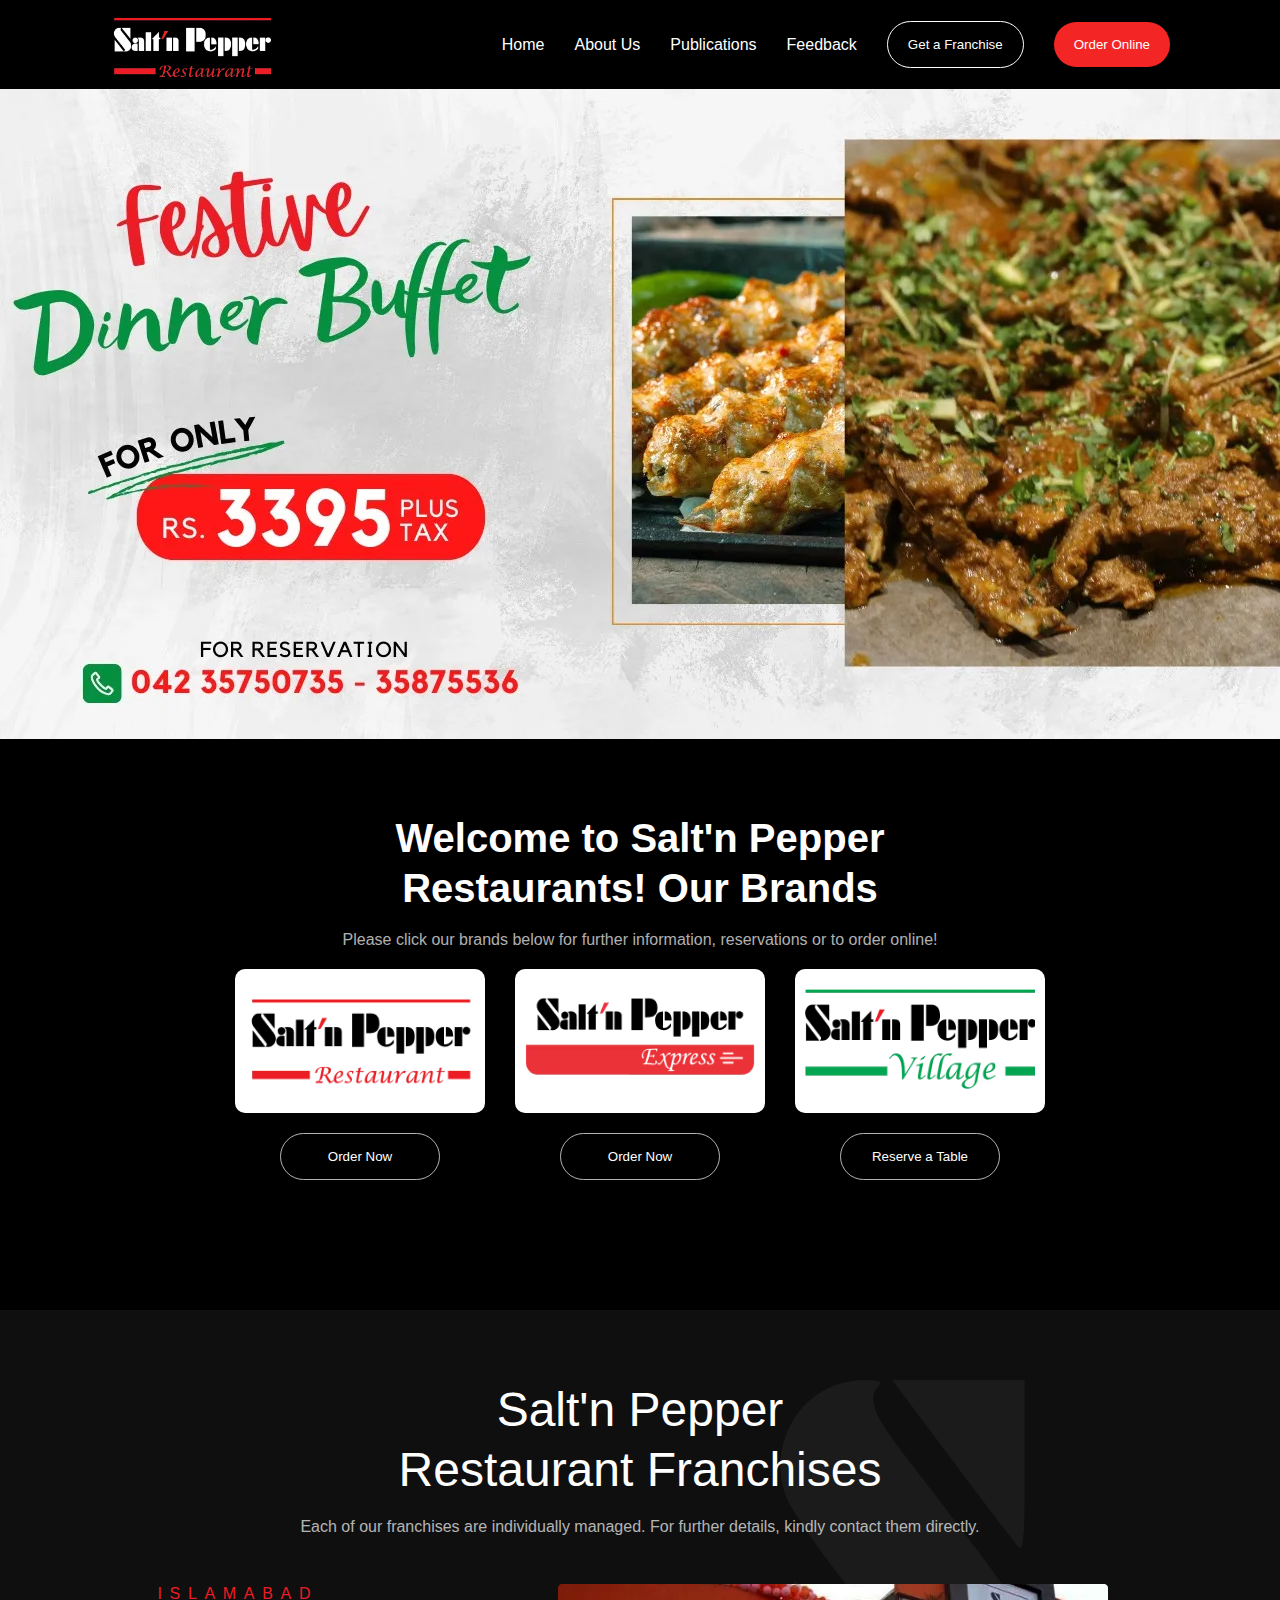
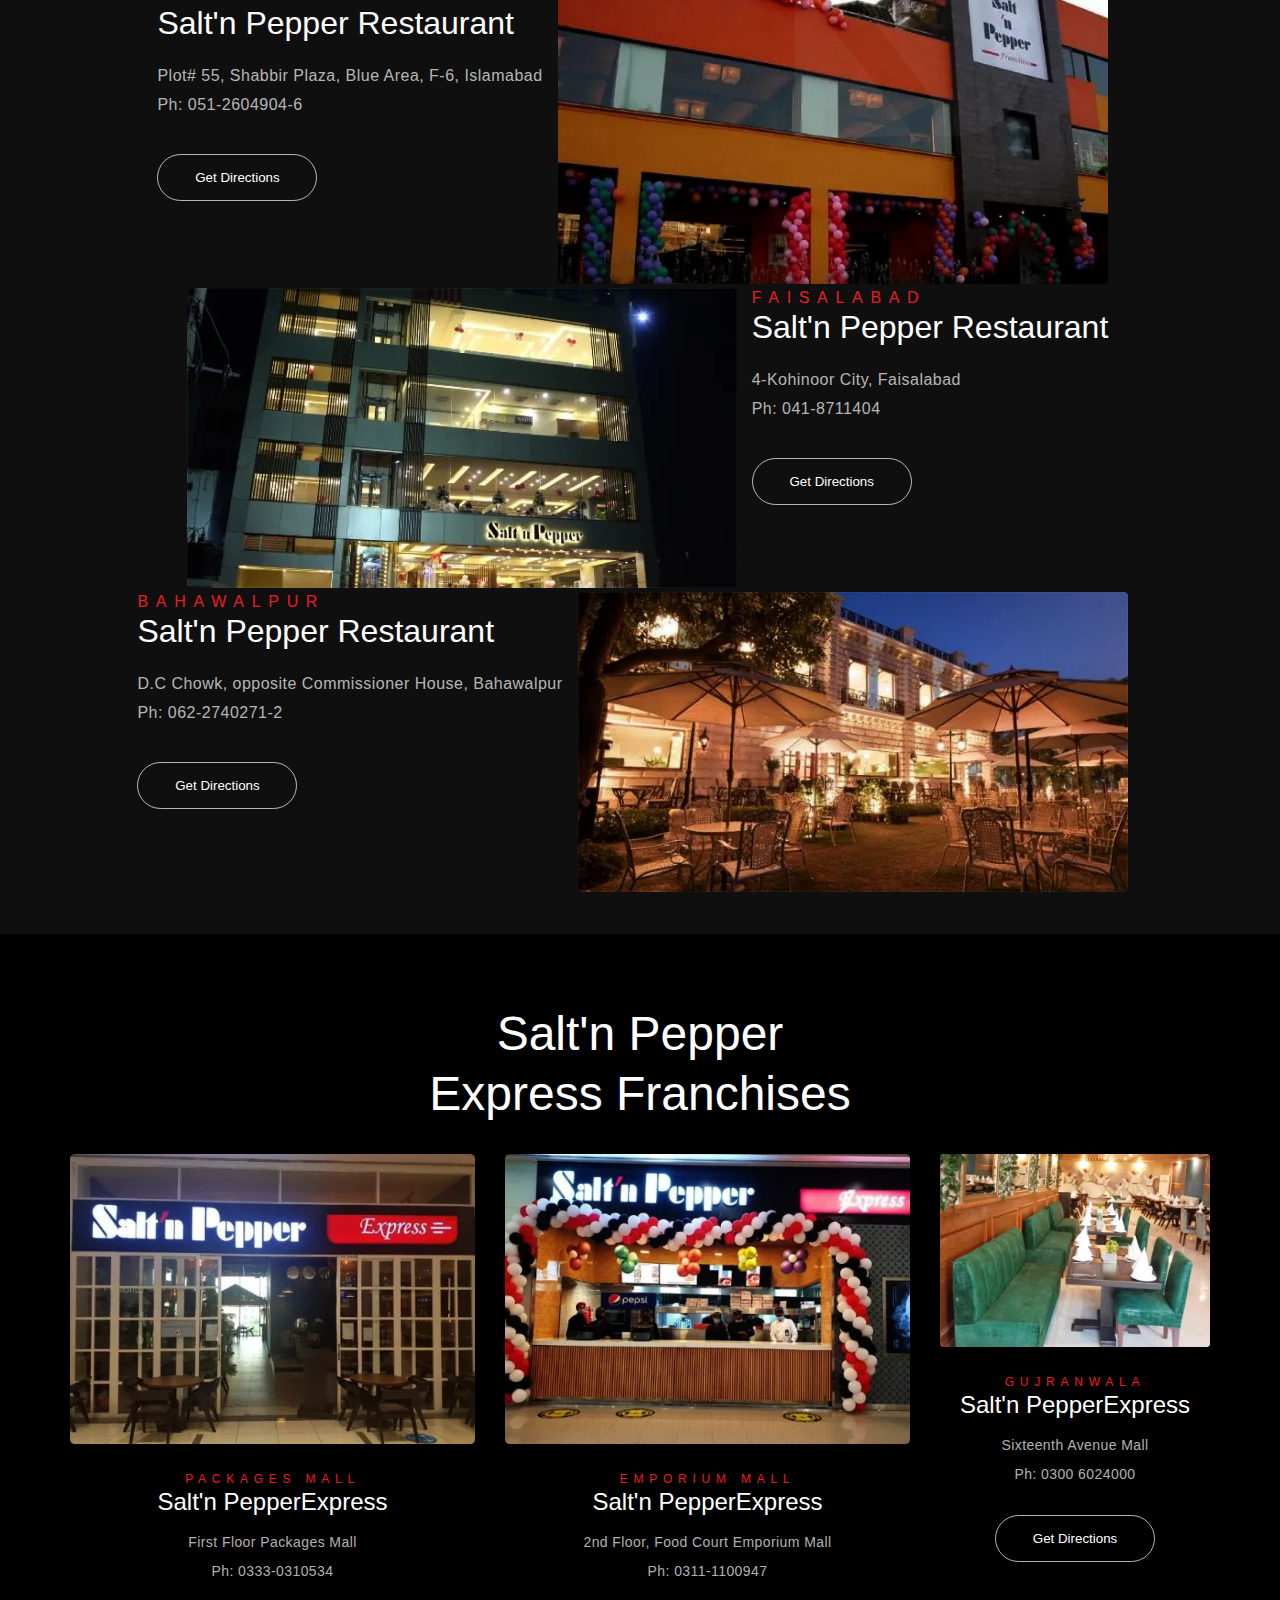
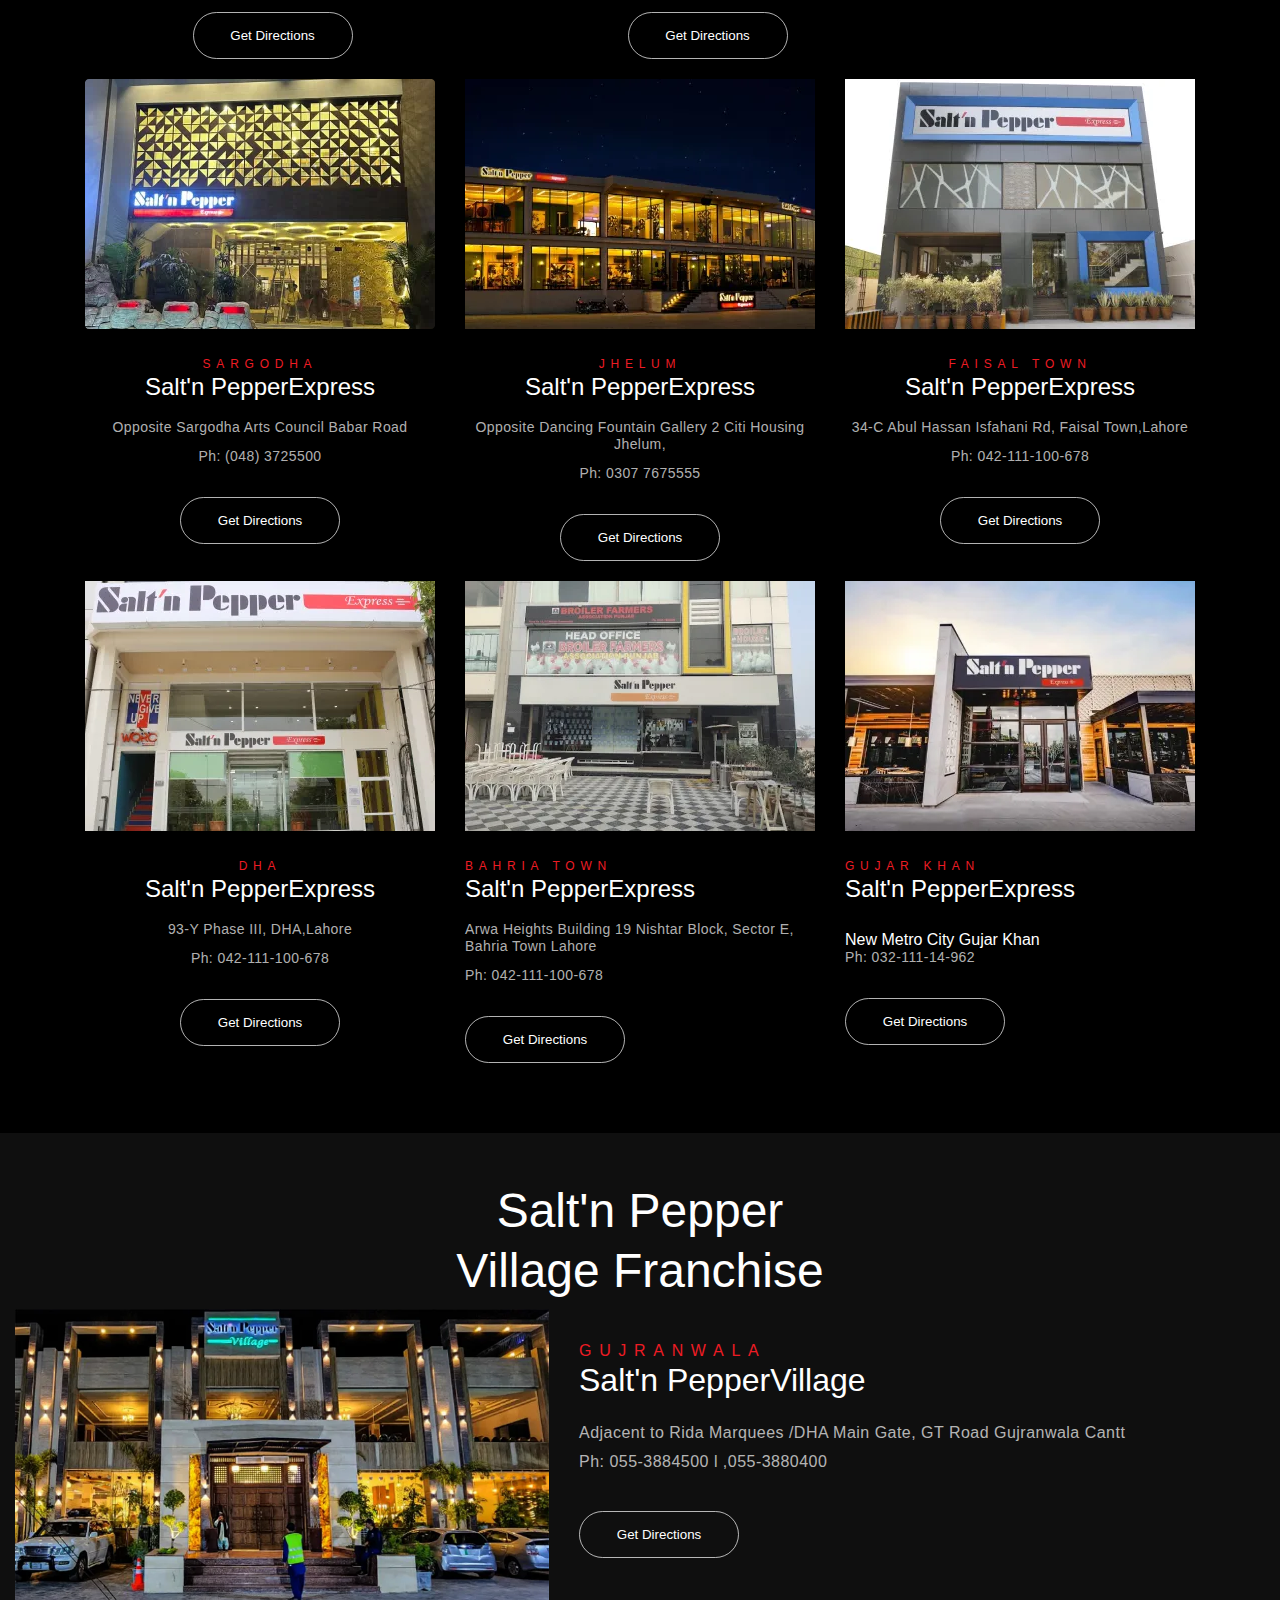
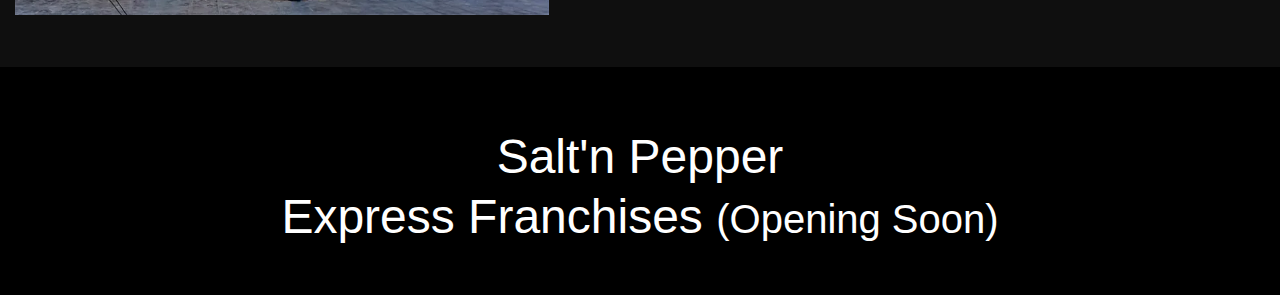
==== index.html @ 9b68e7f4 "add new projact" ====
<!DOCTYPE html>
<html lang="en">

<head>
    <meta charset="UTF-8">
    <meta name="viewport" content="width=device-width, initial-scale=1.0">
    <link rel="stylesheet" href="./assets/style.css">
    <link rel="stylesheet" href="./assets/utility.css">
    <title>Salt & Pepper</title>
</head>

<body class="bg-dark">
    <!-- navbar started -->

    <header class="container d-flex justify-between align-center wrap plr-big">

        <div class="logo mt-2">
            <img id="main-logo" src="./assets/image/logo.webp" alt="logo">
        </div>

        <div class="nav">
            <nav class="d-flex justify-between align-center wrap gap">
                <a class="nav-link" href="#">Home</a>
                <a class="nav-link" href="#">About Us</a>
                <a class="nav-link" href="#">Publications</a>
                <a class="nav-link" href="#">Feedback</a>
                <button id="franchise" class="rounded">Get a Franchise</button>
                <button id="order-online" class="rounded">Order Online <span></span></button>
            </nav>
        </div>

    </header>
    <!-- navbar ended -->


    <div class="corosel-image">
        <img src="./assets/image/main-image.webp" alt="main-image">
    </div>

    <section class="01 padding-well">
        <div class="welcome center padding-small margin-small">

            <div class="text">
                <h2 class="text-style-01 text-margin">Welcome to <span>Salt'n Pepper</span><br />
                    Restaurants! Our Brands</h2>
                <p class="pt-2 text-grey">Please click our brands below for further information, reservations or to
                    order
                    online!</p>
            </div>

            <div class="images mt-4 d-flex justify-center gap ">
                <div>
                    <div class="image-1 bg-light rounded-sm">
                        <img class="img-with" src="./assets/image/image-1.webp" alt="1">
                    </div>

                    <div class="button mt-4">
                        <button class=" rounded image-button">Order Now</button>
                    </div>
                </div>
                <div>
                    <div class="image-2 bg-light rounded-sm">
                        <img class="img-with" src="./assets/image/image-2.webp" alt="2">
                    </div>

                    <div class="button mt-4">
                        <button class=" rounded image-button">Order Now</button>
                    </div>
                </div>

                <div>
                    <div class="image-3 bg-light rounded-sm ">
                        <img class="img-with" src="./assets/image/image-3.webp" alt="3">
                    </div>
                    <div class="button mt-4">
                        <button class=" rounded image-button">Reserve a Table</button>
                    </div>
                </div>

            </div>

        </div>
    </section>
    <section class="02 padding-70-38 bac-color">
        <div class="bac-image">
            <img src="./assets/image/s.webp" alt="bac-image">
        </div>

        <!-- center-text -->
        <div class="text center  ">
            <h1 class=" text-style text-margin"><span>Salt'n Pepper</span><br />
                Restaurant Franchises</h1>

            <p class="pt-2 text-grey pra-padding">Each of our franchises are individually managed. For further details,
                kindly
                contact them directly.
            </p>
        </div>

        <!-- images-01 -->
        <div class=" d-flex justify-center">
            <div>
                <p class="red-text text-padding">ISLAMABAD</p>
                <h3 class="text-restaurant"> <span>Salt'n Pepper</span> Restaurant</h3>
                <p class="loca-text padding-10"><span></span> Plot# 55, Shabbir Plaza, Blue Area, F-6, Islamabad</p>
                <p class="loca-text"><span></span> Ph: 051-2604904-6</p>
                <div class="text-button">
                    <button class=" rounded image-button ">Get Directions <span></span></button>
                </div>
            </div>

            <div class="image-padding">
                <img class="image-with" src="./assets/image/islamabad.webp" alt="islamabad">
            </div>
        </div>

        <!-- images-02 -->
        <div class="d-flex justify-center">

            <div class="image-padding">
                <img class="image-with" src="./assets/image/islamabad-2.webp" alt="faisalabad">
            </div>

            <div>
                <p class="red-text text-padding">FAISALABAD</p>
                <h3 class="text-restaurant"> <span>Salt'n Pepper</span> Restaurant</h3>
                <p class="loca-text padding-10"><span></span>4-Kohinoor City, Faisalabad</p>
                <p class="loca-text"><span></span>Ph: 041-8711404</p>
                <div class="text-button">
                    <button class=" rounded image-button">Get Directions <span></span></button>
                </div>
            </div>

        </div>

        <!-- images-03 -->
        <div class="d-flex justify-center">
            <div>
                <p class="red-text text-padding">BAHAWALPUR</p>
                <h3 class="text-restaurant"> <span>Salt'n Pepper</span> Restaurant</h3>
                <p class="loca-text padding-10"><span></span> D.C Chowk, opposite Commissioner House, Bahawalpur</p>
                <p class="loca-text"><span></span> Ph: 062-2740271-2</p>
                <div class="text-button">
                    <button class=" rounded image-button">Get Directions <span></span></button>
                </div>
            </div>

            <div class="image-padding">
                <img class="image-with" src="./assets/image/islamabad-3.webp" alt="">
            </div>
        </div>

    </section>

    <section class="03 padding-70">
        <div class="text center">
            <h2 class=" text-style margin-30">Salt'n Pepper <br />
                Express Franchises</h2>
        </div>

        <div class="images d-flex justify-center gap">

            <div class="image-1">
                <img class="image-with" src="./assets/image/mall-1.webp" alt="mall-1">
                <div class="restau-text center">
                    <p class="red-mall text-padding red-mt">PACKAGES MALL</p>
                    <h3 class="text-mall"> <span>Salt'n Pepper</span>Express</h3>
                    <p class="loca-mall padding-12"><span></span>First Floor Packages Mall</p>
                    <p class="loca-mall padding-12"><span></span>Ph: 0333-0310534</p>
                    <button class=" rounded image-button button-mt">Get Directions <span></span></button>
                </div>
            </div>

            <div class="image-2">
                <img class="image-with" src="./assets/image/mall-2.webp" alt="mall-2">
                <div class="restau-text center">
                    <p class="red-mall text-padding red-mt">EMPORIUM MALL</p>
                    <h3 class="text-mall"> <span>Salt'n Pepper</span>Express</h3>
                    <p class="loca-mall padding-12"><span></span>2nd Floor, Food Court Emporium Mall</p>
                    <p class="loca-mall padding-12"><span></span>Ph: 0311-1100947</p>
                    <button class=" rounded image-button button-mt">Get Directions <span></span></button>
                </div>
            </div>

            <div class="image-3">
                <img class="image-with" src="./assets/image/mall-3.webp" alt="mall-3">
                <div class="restau-text center">
                    <p class="red-mall text-padding red-mt">GUJRANWALA</p>
                    <h3 class="text-mall"> <span>Salt'n Pepper</span>Express</h3>
                    <p class="loca-mall padding-12"><span></span> Sixteenth Avenue Mall</p>
                    <p class="loca-mall padding-12"><span></span> Ph: 0300 6024000</p>
                    <button class=" rounded image-button button-mt">Get Directions <span></span></button>
                </div>
            </div>

        </div>

        <div class="images mt-4 d-flex justify-center gap">

            <div class="image-4">
                <img class="image-with" src="./assets/image/mall-4.webp" alt="mall-4">
                <div class="restau-text center">
                    <p class="red-mall text-padding red-mt">SARGODHA</p>
                    <h3 class="text-mall"> <span>Salt'n Pepper</span>Express</h3>
                    <p class="loca-mall padding-12"><span></span> Opposite Sargodha Arts Council Babar Road</p>
                    <p class="loca-mall padding-12"><span></span>Ph: (048) 3725500</p>
                    <button class=" rounded image-button button-mt">Get Directions <span></span></button>
                </div>
            </div>

            <div class="image-5">
                <img class="image-with" src="./assets/image/mall-5.webp" alt="mall-5">
                <div class="restau-text center">
                    <p class="red-mall text-padding red-mt">JHELUM</p>
                    <h3 class="text-mall"> <span>Salt'n Pepper</span>Express</h3>
                    <p class="loca-mall padding-12"><span></span> Opposite Dancing Fountain Gallery 2 Citi Housing
                        <br /> Jhelum,
                    </p>
                    <p class="loca-mall padding-12"><span></span>Ph: 0307 7675555</p>
                    <button class=" rounded image-button button-mt">Get Directions <span></span></button>
                </div>
            </div>

            <div class="image-6">
                <img class="image-with" src="./assets/image/mall-6.webp" alt="mall-6">
                <div class="restau-text center">
                    <p class="red-mall text-padding red-mt">FAISAL TOWN</p>
                    <h3 class="text-mall"> <span>Salt'n Pepper</span>Express</h3>
                    <p class="loca-mall padding-12"><span></span>34-C Abul Hassan Isfahani Rd, Faisal Town,Lahore</p>
                    <p class="loca-mall padding-12"><span></span>Ph: 042-111-100-678</p>
                    <button class=" rounded image-button button-mt">Get Directions <span></span></button>
                </div>
            </div>

        </div>

        <div class="images mt-4 d-flex justify-center gap">

            <div class="image-7">
                <img class="image-with" src="./assets/image/mall-7.webp" alt="mall-7">
                <div class="restau-text center">
                    <p class="red-mall text-padding red-mt">DHA</p>
                    <h3 class="text-mall"> <span>Salt'n Pepper</span>Express</h3>
                    <p class="loca-mall padding-12"><span></span> 93-Y Phase III, DHA,Lahore</p>
                    <p class="loca-mall padding-12"><span></span>Ph: 042-111-100-678</p>
                    <button class=" rounded image-button button-mt">Get Directions <span></span></button>
                </div>
            </div>

            <div class="image-8">
                <img class="image-with" src="./assets/image/mall-8.webp" alt="mall-8">
                <div class="restau-text">
                    <p class="red-mall text-padding red-mt">BAHRIA TOWN</p>
                    <h3 class="text-mall"> <span>Salt'n Pepper</span>Express</h3>
                    <p class="loca-mall padding-12"><span></span>Arwa Heights Building 19 Nishtar Block, Sector E,<br />
                        Bahria Town
                        Lahore</p>
                    <p class="loca-mall padding-12"><span></span>Ph: 042-111-100-678</p>
                    <button class=" rounded image-button button-mt">Get Directions <span></span></button>
                </div>
            </div>

            <div class="image-9">
                <img class="image-with" src="./assets/image/mall-9.webp" alt="mall-9">
                <div class="restau-text">
                    <p class="red-mall text-padding red-mt">GUJAR KHAN</p>
                    <h3 class="text-mall"> <span>Salt'n Pepper</span>Express</h3>
                    <p class="pt-2"><span></span>New Metro City Gujar Khan</p>
                    <p class="loca-mall padding-12"><span></span>Ph: 032-111-14-962</p>
                    <button class=" rounded image-button button-mt">Get Directions <span></span></button>
                </div>
            </div>

        </div>
    </section>
   
    <section class="04 bac-color village-pt">
        <div class="text center ">
            <h2 class=" text-style text-margin">Salt'n Pepper <br />
                Village Franchise</h2>
        </div>
        <div class=" d-flex ">

            <div class="village-plr ">
                <img class="image-v-w" src="./assets/image/village.webp" alt="islamabad">
            </div>

            <div class="village-text village-margin">
                <p class="red-text text-padding">GUJRANWALA</p>
                <h3 class="text-restaurant"> <span>Salt'n Pepper</span>Village</h3>
                <p class="loca-text padding-10"><span></span>Adjacent to Rida Marquees /DHA Main Gate, GT Road Gujranwala Cantt</p>
                <p class="loca-text"><span></span>Ph: 055-3884500 l ,055-3880400</p>
                <div class="text-button">
                    <button class=" rounded image-button ">Get Directions <span></span></button>
                </div>
            </div>
        </div>

       

    </section>

    <section class="05 Opening-padding">

        <div class="text center ">
            <h2 class=" text-style text-margin"> <span>Salt'n Pepper</span> <br />
                Express Franchises <small>(Opening Soon)</small></h2>
        </div>
    </section>

</body>

</html>
---- assets/style.css ----
/* color variable */

:root {
    --red: #f42625;
    --white: #ffffff;
    --black: #000000;
}

/* navbar styling */
#main-logo {
    width: 165px;
}

.nav-link {

    text-decoration: none;
}

.gap {
    gap: 30px;
}

.plr-big {
    padding: 0px 110px;
}

#franchise {
    background-color: transparent;
    border: 1px solid white;
    padding: 15px 20px;
    cursor: pointer;
}

#order-online {
    background-color: var(--red);
    border: 0px;
    padding: 15px 20px;
    cursor: pointer;
}

/* navbar end */



.img-with {
    width: 250px;
    height: 140px;
    padding: 20px 10px;

}

.red {
    color: var(--red);
}

/* section-01 stat*/
.text-style-01{
    font-size: 40px;
    line-height: 50px;
}
.padding-well {
    padding: 70px 15px 130px 15px;
}

.padding-small {
    padding: 0px 15px;
}

.margin-small {
    margin: 0px 54px;
}

/* section-01 end*/

/* section-02 stat*/
.bac-image img{
    width: 250px;
    position: absolute;
    right:250px;
}
.padding-70 {
    padding: 70px;
}
.bac-color {
    background-color:#ffffff0f; 
}

.text-margin {
    margin-bottom: 8px;
}
.margin-30{
    margin-bottom: 30px;
}
.pra-padding{
    padding-bottom: 48px;
}
.text-style{
    font-size: 48px;
    font-weight: 400;
    line-height: 60px;
}
.red-text{
    color: #ed1c24;
    font-weight: 500;
    letter-spacing: 7.68px;
    line-height: 20px;
}
.text-restaurant{
    font-size: 32px;
    font-weight: 400;
    line-height: 38px;
    padding-bottom: 24px;
}
.loca-text{
    letter-spacing: 0.48px;
    line-height: 19px;
    color: #ffffffb3;
}
.padding-10{
    padding-bottom: 10px;
}
.text-button{
    margin-top: 40px;
}
.image-button {
    width: 160px;
    background-color: transparent;
    border: 1px solid #ffffffb3;
    padding: 15px 12px 15px 12px;
    cursor: pointer;
}
.image-padding{
    padding: 0px 15px;
}
.image-with{
    max-width: 100%;
}

/* section-02 end*/
/* section-03 stat*/
.padding-70-38{
    padding: 70px 0px 38px 0px;
}
.red-mt{
    margin-top: 24px;
}
.red-mall{
    font-size: 12px;
    color: #ed1c24;
    font-weight: 500;
    letter-spacing: 5.76px;
    line-height: 15px;
}
.text-mall{
    font-size: 24px;
    font-weight: 400;
    line-height: 29px;
    padding-bottom: 18px;
}
.loca-mall{
    font-size: 14px;
    letter-spacing: 0.42px;
    line-height: 17px;
    color: #ffffffb3;
}
.padding-12{
    padding-bottom: 12px;
}
.button-mt{
    margin-top: 20px;
}

/* section-03 end*/
/* section-04 stat*/
.village-pt{
    padding: 48px 0px;
}
.village-plr{
    padding: 0px 15px;
}
.village-text{
    padding: 16px 15px 0px 15px;
}
.village-margin{
    margin: 16.438px 0px;
}
.image-v-w{
    width: 534px;
}
/* section-04 end*/


/* section-05 stat*/
.Opening-padding{
    padding: 60px 0px 38px 0px;
}
/* section-05 end*/
---- assets/utility.css ----
*{
    padding: 0;
    margin: 0;
    box-sizing: border-box;
    color: #ffffff;
    font-family: 'Franklin Gothic Medium', 'Arial Narrow', Arial, sans-serif;
}

/* utility classes */


/* flex classes start */

.d-flex{
    display: flex;
}

.justify-center{
    justify-content: center;
}
.justify-between{
    justify-content: space-between;
}
.justify-around{
    justify-content: space-around;
}
.justify-evenly{
    justify-content: space-evenly;
}
.align-center{
    align-items: center;
}
.align-between{
    align-items: space-between;
}
.align-around{
    align-items: space-around;
}
.align-evenly{
    align-items: space-evenly;
}
.wrap{
    flex-wrap: wrap;
}
.flex-column{
    flex-direction: column;
}
.flex-row{
    flex-direction: row;
}

/* flex classes end */


/* margin classes start */
.m-1{
    margin: 5px;
}
.m-2{
    margin: 10px;
}
.m-3{
    margin: 15px;
}
.m-4{
    margin: 20px;
}
.mt-1{
    margin-top: 5px;
}
.mt-2{
    margin-top: 10px;
}
.mt-3{
    margin-top: 15px;
}
.mt-4{
    margin-top: 20px;
}
.mt-8{
    margin-top: 40px;
}
.pt-2{
    padding-top: 10px;
}

/* margin classes end */

.bg-light{
    background-color: #ffffff;
}
.bg-dark{
    background-color: #000000;
}
.bg-grey{
    background-color: #0f0f0f;
}

.center{
    text-align: center;
}
.rounded{
    border-radius: 30px;
}
.rounded-sm{
    border-radius: 10px;
}
.rounded-md{
    border-radius: 20px;
}
.text-dark{
    color: #000000;
}
.text-light{
    color: #ffffff;
}
.text-grey{
    color: #ffffffb3;
}

.transparent{
    background-color: transparent;
}
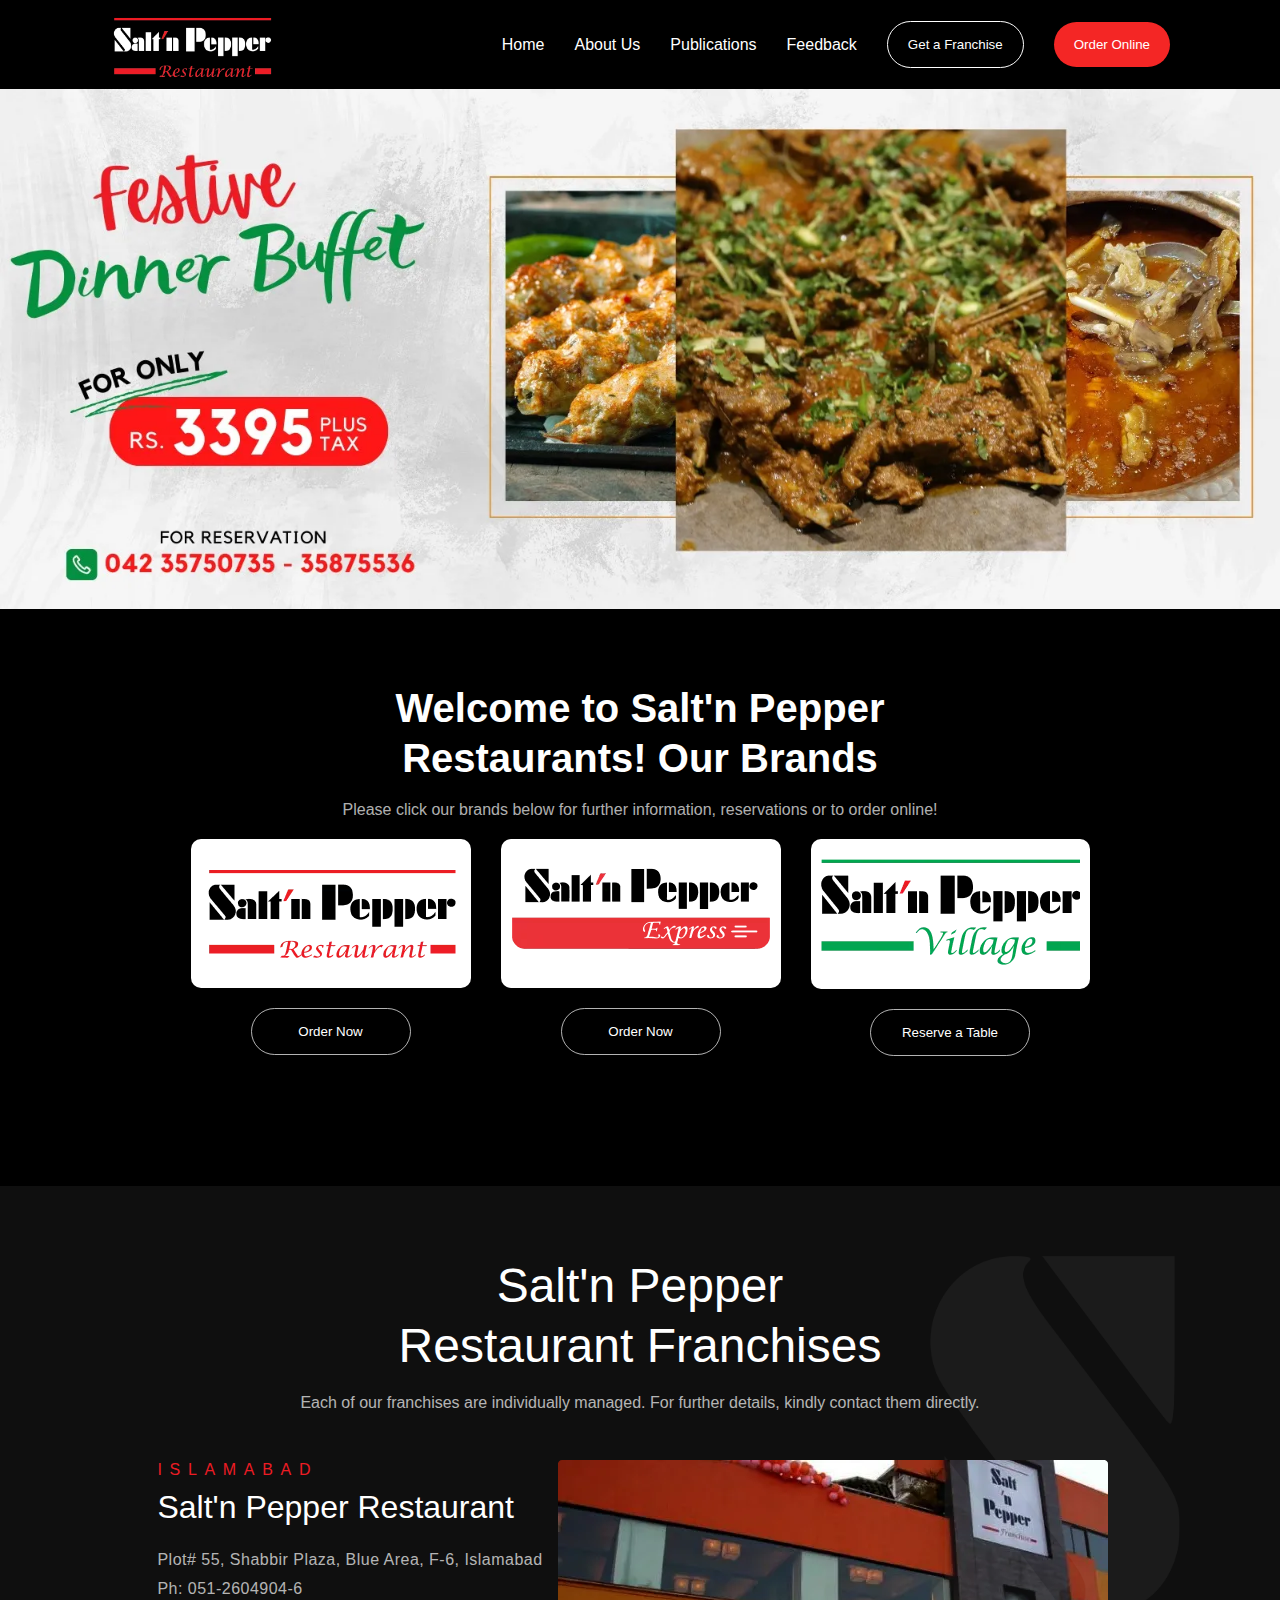
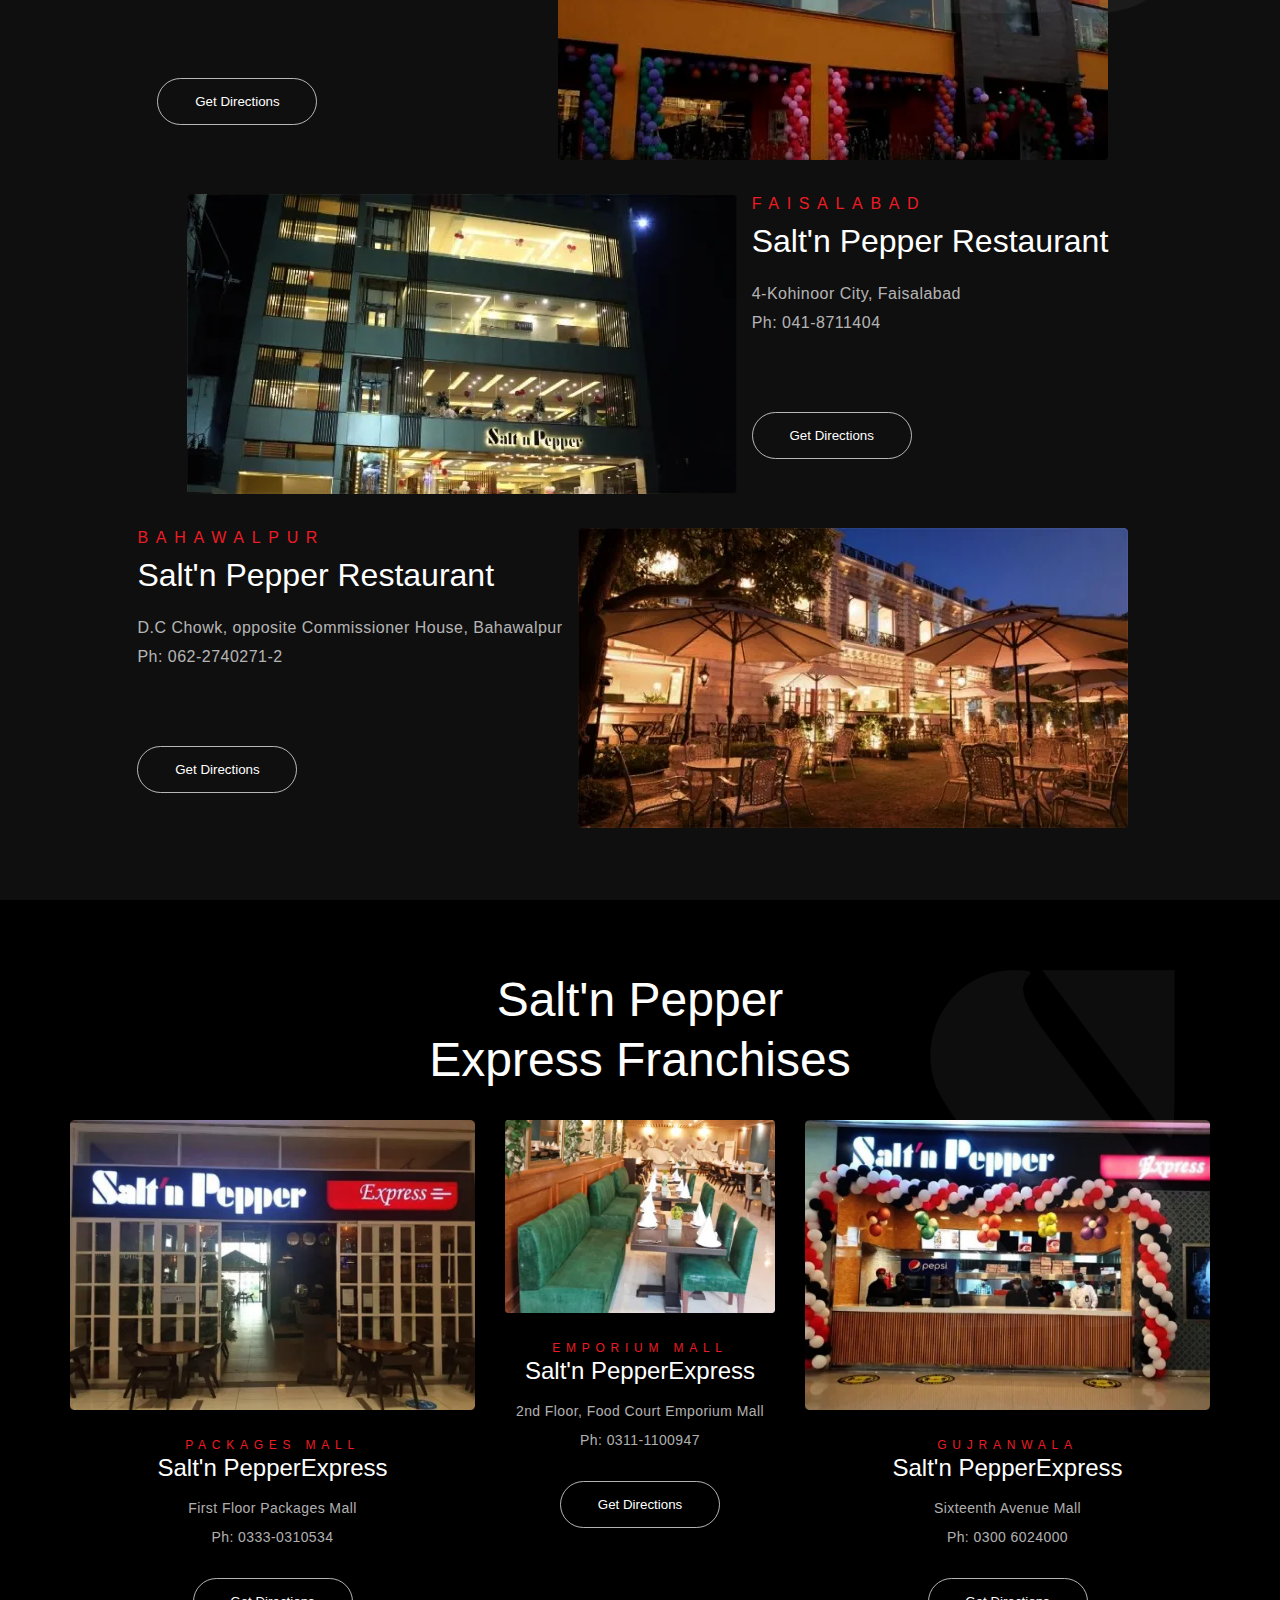
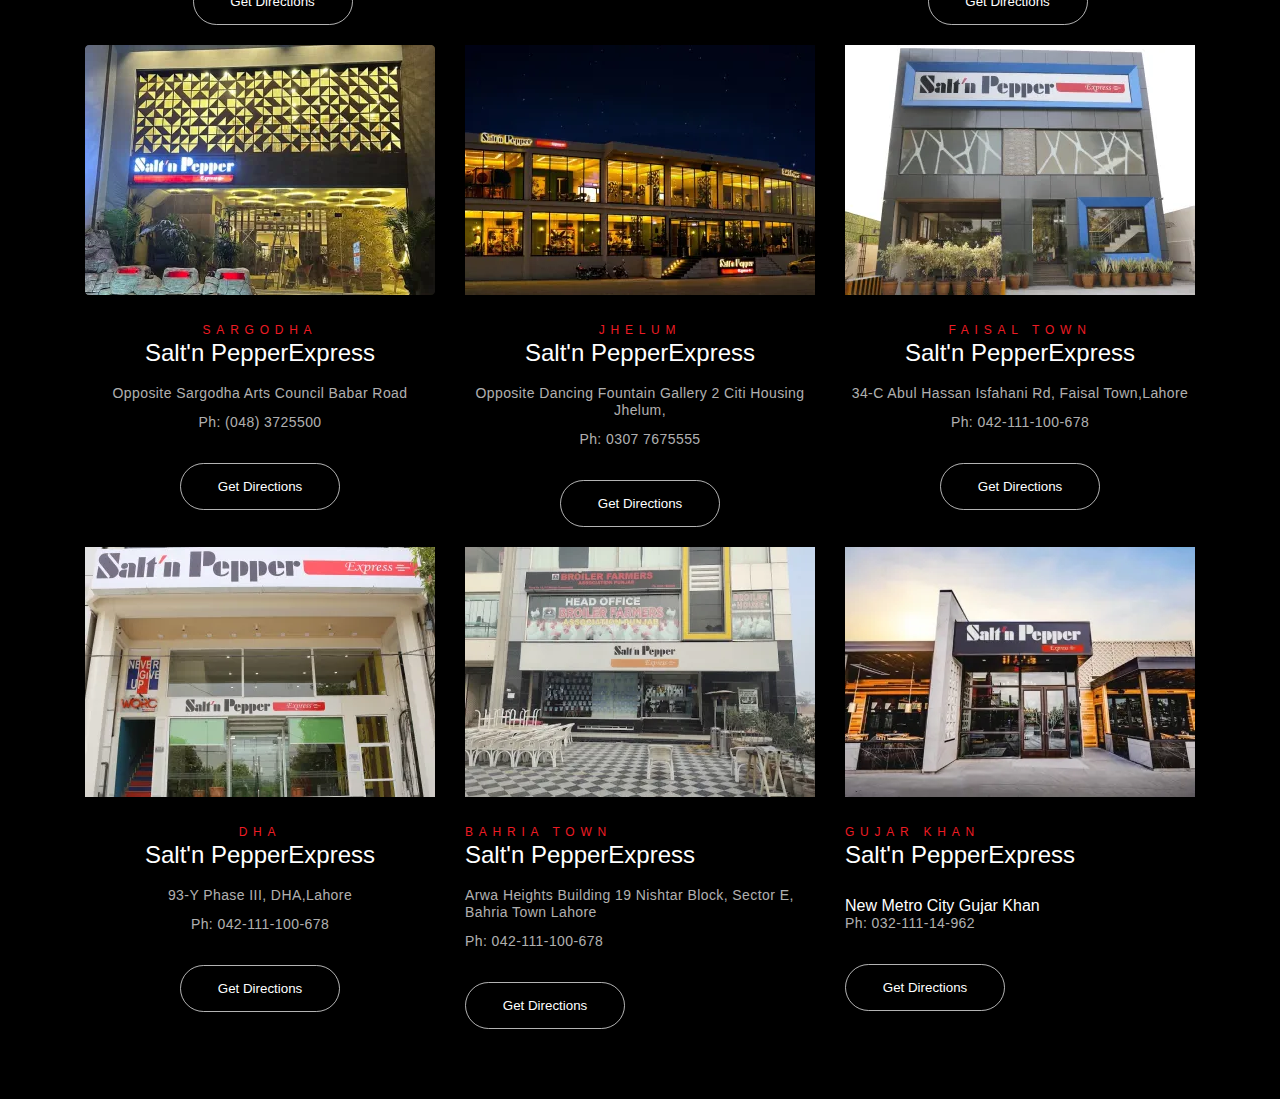
==== commit ef04f605: "add new" ====
--- a/index.html
+++ b/index.html
@@ -6,6 +6,9 @@
     <meta name="viewport" content="width=device-width, initial-scale=1.0">
     <link rel="stylesheet" href="./assets/style.css">
     <link rel="stylesheet" href="./assets/utility.css">
+    <link rel="stylesheet" href="https://cdnjs.cloudflare.com/ajax/libs/font-awesome/6.5.1/css/all.min.css"
+        integrity="sha512-DTOQO9RWCH3ppGqcWaEA1BIZOC6xxalwEsw9c2QQeAIftl+Vegovlnee1c9QX4TctnWMn13TZye+giMm8e2LwA=="
+        crossorigin="anonymous" referrerpolicy="no-referrer" />
     <title>Salt & Pepper</title>
 </head>
 
@@ -25,7 +28,7 @@
                 <a class="nav-link" href="#">Publications</a>
                 <a class="nav-link" href="#">Feedback</a>
                 <button id="franchise" class="rounded">Get a Franchise</button>
-                <button id="order-online" class="rounded">Order Online <span></span></button>
+                <button id="order-online" class="rounded">Order Online <span><i class="fa-solid fa-arrow-right"></i></span></button>
             </nav>
         </div>
 
@@ -33,14 +36,14 @@
     <!-- navbar ended -->
 
 
-    <div class="corosel-image">
-        <img src="./assets/image/main-image.webp" alt="main-image">
+    <div class="main-with">
+        <img class="main-with" src="./assets/image/main-image.webp" alt="main-image">
     </div>
 
-    <section class="01 padding-well">
-        <div class="welcome center padding-small margin-small">
-
-            <div class="text">
+    <section class="01 main-with brands-padding ">
+        <div class="center padding-x margin-x">
+
+            <div class="main-with">
                 <h2 class="text-style-01 text-margin">Welcome to <span>Salt'n Pepper</span><br />
                     Restaurants! Our Brands</h2>
                 <p class="pt-2 text-grey">Please click our brands below for further information, reservations or to
@@ -48,19 +51,21 @@
                     online!</p>
             </div>
 
-            <div class="images mt-4 d-flex justify-center gap ">
+            <div class="images mt-4 d-flex justify-center gap main-with wrap">
+
                 <div>
-                    <div class="image-1 bg-light rounded-sm">
-                        <img class="img-with" src="./assets/image/image-1.webp" alt="1">
+                    <div class="image-01 bg-light rounded-sm ">
+                        <img class="img-with img-padding " src="./assets/image/image-1.webp" alt="1">
                     </div>
 
                     <div class="button mt-4">
                         <button class=" rounded image-button">Order Now</button>
                     </div>
                 </div>
+
                 <div>
                     <div class="image-2 bg-light rounded-sm">
-                        <img class="img-with" src="./assets/image/image-2.webp" alt="2">
+                        <img class="img-with img-padding" src="./assets/image/image-2.webp" alt="2">
                     </div>
 
                     <div class="button mt-4">
@@ -70,10 +75,10 @@
 
                 <div>
                     <div class="image-3 bg-light rounded-sm ">
-                        <img class="img-with" src="./assets/image/image-3.webp" alt="3">
+                        <img class="img-with img-padding" src="./assets/image/image-3.webp" alt="3">
                     </div>
                     <div class="button mt-4">
-                        <button class=" rounded image-button">Reserve a Table</button>
+                        <button class="rounded image-button">Reserve a Table</button>
                     </div>
                 </div>
 
@@ -83,10 +88,9 @@
     </section>
     <section class="02 padding-70-38 bac-color">
         <div class="bac-image">
-            <img src="./assets/image/s.webp" alt="bac-image">
-        </div>
-
-        <!-- center-text -->
+            <img class="img-with" src="./assets/image/s.webp" alt="bac-image">
+        </div>
+
         <div class="text center  ">
             <h1 class=" text-style text-margin"><span>Salt'n Pepper</span><br />
                 Restaurant Franchises</h1>
@@ -97,55 +101,52 @@
             </p>
         </div>
 
-        <!-- images-01 -->
-        <div class=" d-flex justify-center">
+        <div class=" d-flex justify-center margin-30">
             <div>
-                <p class="red-text text-padding">ISLAMABAD</p>
+                <p class="red-text text-margin">ISLAMABAD</p>
                 <h3 class="text-restaurant"> <span>Salt'n Pepper</span> Restaurant</h3>
                 <p class="loca-text padding-10"><span></span> Plot# 55, Shabbir Plaza, Blue Area, F-6, Islamabad</p>
                 <p class="loca-text"><span></span> Ph: 051-2604904-6</p>
-                <div class="text-button">
+                <div class="text-top">
                     <button class=" rounded image-button ">Get Directions <span></span></button>
                 </div>
             </div>
 
-            <div class="image-padding">
-                <img class="image-with" src="./assets/image/islamabad.webp" alt="islamabad">
-            </div>
-        </div>
-
-        <!-- images-02 -->
-        <div class="d-flex justify-center">
-
-            <div class="image-padding">
+            <div class="padding-x">
+                <img class="img-with " src="./assets/image/islamabad.webp" alt="islamabad">
+            </div>
+        </div>
+
+        <div class="d-flex justify-center margin-30">
+
+            <div class="padding-x">
                 <img class="image-with" src="./assets/image/islamabad-2.webp" alt="faisalabad">
             </div>
 
             <div>
-                <p class="red-text text-padding">FAISALABAD</p>
+                <p class="red-text text-margin">FAISALABAD</p>
                 <h3 class="text-restaurant"> <span>Salt'n Pepper</span> Restaurant</h3>
                 <p class="loca-text padding-10"><span></span>4-Kohinoor City, Faisalabad</p>
                 <p class="loca-text"><span></span>Ph: 041-8711404</p>
-                <div class="text-button">
+                <div class="text-top">
                     <button class=" rounded image-button">Get Directions <span></span></button>
                 </div>
             </div>
 
         </div>
 
-        <!-- images-03 -->
-        <div class="d-flex justify-center">
+        <div class="d-flex justify-center margin-30">
             <div>
-                <p class="red-text text-padding">BAHAWALPUR</p>
+                <p class="red-text text-margin">BAHAWALPUR</p>
                 <h3 class="text-restaurant"> <span>Salt'n Pepper</span> Restaurant</h3>
                 <p class="loca-text padding-10"><span></span> D.C Chowk, opposite Commissioner House, Bahawalpur</p>
                 <p class="loca-text"><span></span> Ph: 062-2740271-2</p>
-                <div class="text-button">
+                <div class="text-top">
                     <button class=" rounded image-button">Get Directions <span></span></button>
                 </div>
             </div>
 
-            <div class="image-padding">
+            <div class="padding-x">
                 <img class="image-with" src="./assets/image/islamabad-3.webp" alt="">
             </div>
         </div>
@@ -153,6 +154,9 @@
     </section>
 
     <section class="03 padding-70">
+        <div class="bac-image">
+            <img class="img-with" src="./assets/image/s.webp" alt="bac-image">
+        </div>
         <div class="text center">
             <h2 class=" text-style margin-30">Salt'n Pepper <br />
                 Express Franchises</h2>
@@ -161,7 +165,7 @@
         <div class="images d-flex justify-center gap">
 
             <div class="image-1">
-                <img class="image-with" src="./assets/image/mall-1.webp" alt="mall-1">
+                <img class="img-with" src="./assets/image/mall-1.webp" alt="mall-1">
                 <div class="restau-text center">
                     <p class="red-mall text-padding red-mt">PACKAGES MALL</p>
                     <h3 class="text-mall"> <span>Salt'n Pepper</span>Express</h3>
@@ -172,7 +176,7 @@
             </div>
 
             <div class="image-2">
-                <img class="image-with" src="./assets/image/mall-2.webp" alt="mall-2">
+                <img class="img-with" src="./assets/image/mall-3.webp" alt="mall-2">
                 <div class="restau-text center">
                     <p class="red-mall text-padding red-mt">EMPORIUM MALL</p>
                     <h3 class="text-mall"> <span>Salt'n Pepper</span>Express</h3>
@@ -183,7 +187,7 @@
             </div>
 
             <div class="image-3">
-                <img class="image-with" src="./assets/image/mall-3.webp" alt="mall-3">
+                <img class="img-with" src="./assets/image/mall-2.webp" alt="mall-3">
                 <div class="restau-text center">
                     <p class="red-mall text-padding red-mt">GUJRANWALA</p>
                     <h3 class="text-mall"> <span>Salt'n Pepper</span>Express</h3>
@@ -273,8 +277,8 @@
 
         </div>
     </section>
-   
-    <section class="04 bac-color village-pt">
+
+    <!-- <section class="04 bac-color village-pt">
         <div class="text center ">
             <h2 class=" text-style text-margin">Salt'n Pepper <br />
                 Village Franchise</h2>
@@ -296,16 +300,20 @@
             </div>
         </div>
 
-       
-
-    </section>
-
-    <section class="05 Opening-padding">
+       </section> -->
+
+
+
+    <!-- <section class="05 Opening-padding">
 
         <div class="text center ">
             <h2 class=" text-style text-margin"> <span>Salt'n Pepper</span> <br />
                 Express Franchises <small>(Opening Soon)</small></h2>
         </div>
+    </section> -->
+
+    <section class="06">
+
     </section>
 
 </body>
--- a/assets/style.css
+++ b/assets/style.css
@@ -41,32 +41,39 @@
 /* navbar end */
 
 
+/* main-image stat */
+
+.main-with{
+    width: 100%;
+}
+
+/* main-image end */
+
+/* section-01 stat*/
+
+.brands-padding {
+    padding: 70px 15px 130px 15px;
+}
 
 .img-with {
-    width: 250px;
-    height: 140px;
+    max-width: 100%;
+}
+.img-padding{
     padding: 20px 10px;
-
-}
-
-.red {
-    color: var(--red);
-}
-
-/* section-01 stat*/
+}
+
 .text-style-01{
     font-size: 40px;
     line-height: 50px;
 }
-.padding-well {
-    padding: 70px 15px 130px 15px;
-}
-
-.padding-small {
-    padding: 0px 15px;
-}
-
-.margin-small {
+
+.text-margin {
+    margin-bottom: 8px;
+}
+
+
+
+.margin-x {
     margin: 0px 54px;
 }
 
@@ -76,7 +83,7 @@
 .bac-image img{
     width: 250px;
     position: absolute;
-    right:250px;
+    right:100px;
 }
 .padding-70 {
     padding: 70px;
@@ -85,12 +92,10 @@
     background-color:#ffffff0f; 
 }
 
-.text-margin {
-    margin-bottom: 8px;
-}
-.margin-30{
-    margin-bottom: 30px;
-}
+.padding-x {
+    padding: 0px 15px;
+}
+
 .pra-padding{
     padding-bottom: 48px;
 }
@@ -105,6 +110,9 @@
     letter-spacing: 7.68px;
     line-height: 20px;
 }
+.margin-30{
+    margin-bottom: 30px;
+}
 .text-restaurant{
     font-size: 32px;
     font-weight: 400;
@@ -119,8 +127,8 @@
 .padding-10{
     padding-bottom: 10px;
 }
-.text-button{
-    margin-top: 40px;
+.text-top{
+    margin-top: 80px;
 }
 .image-button {
     width: 160px;
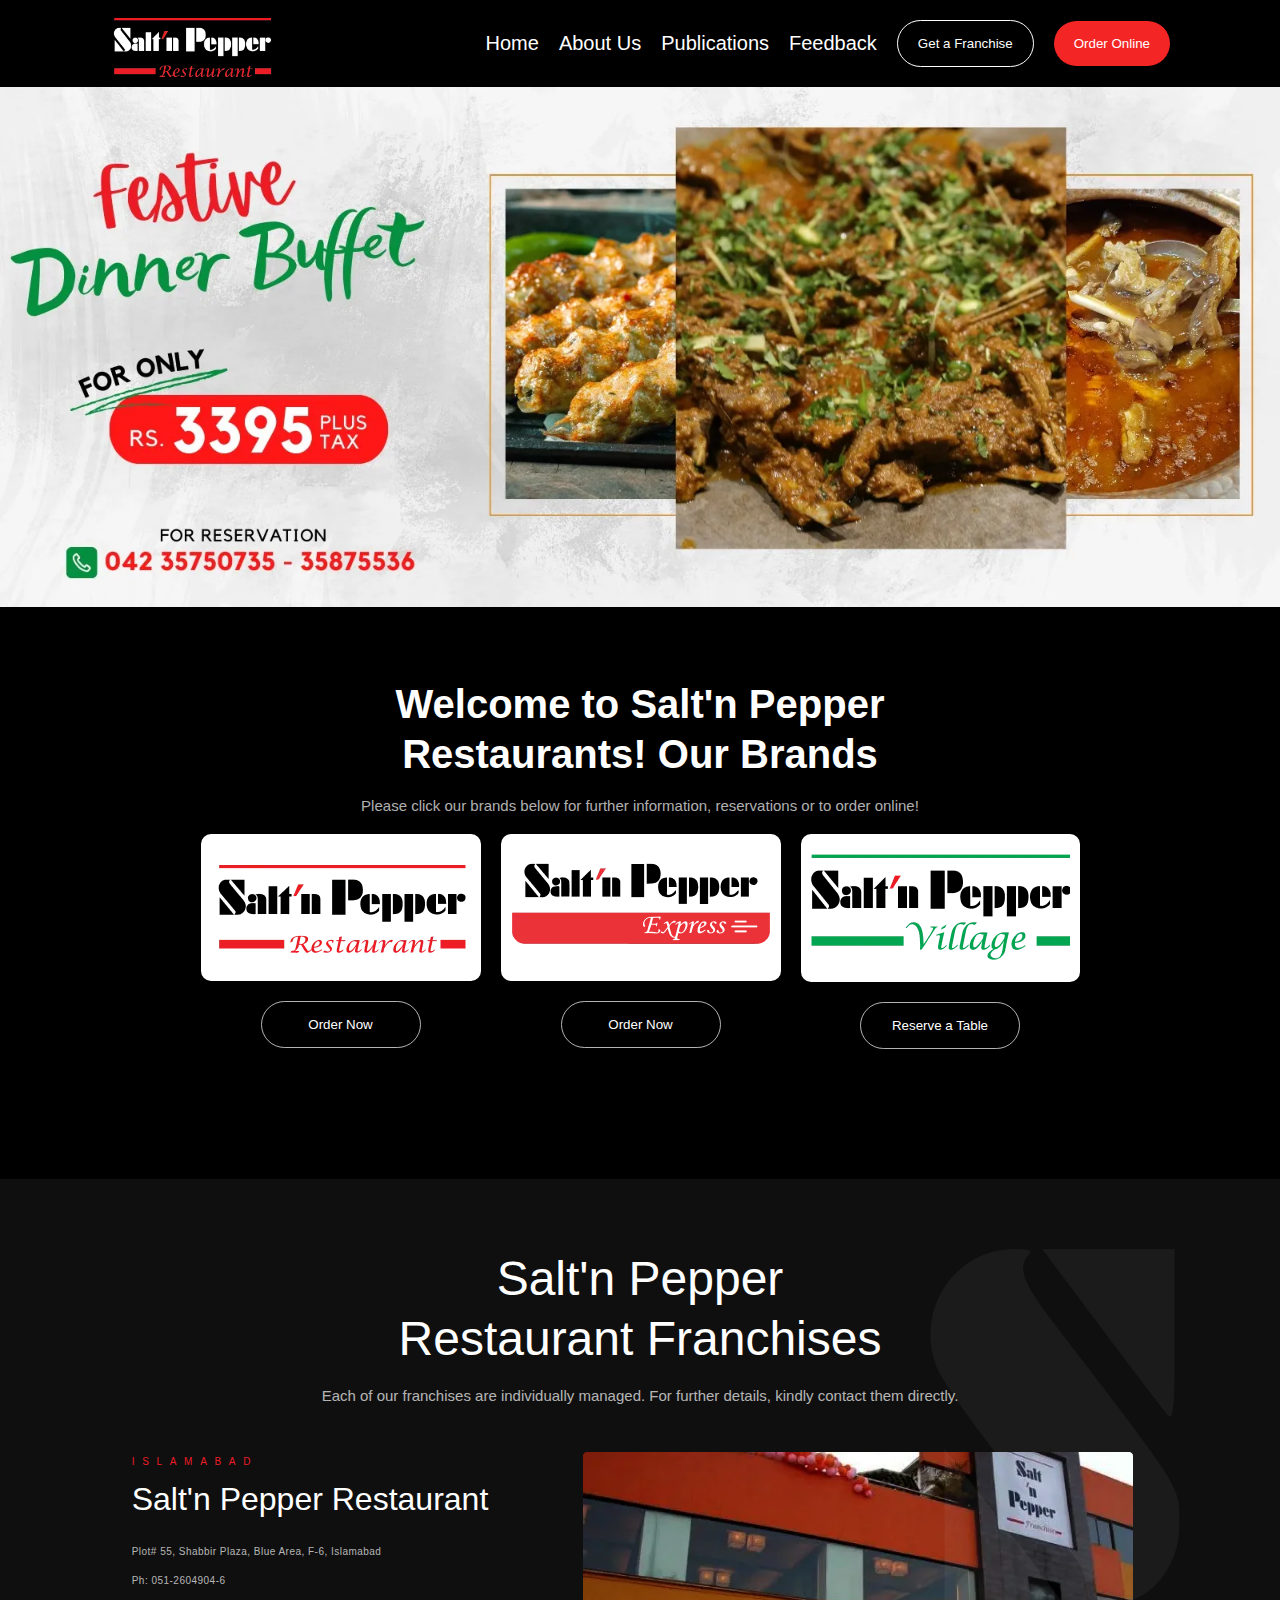
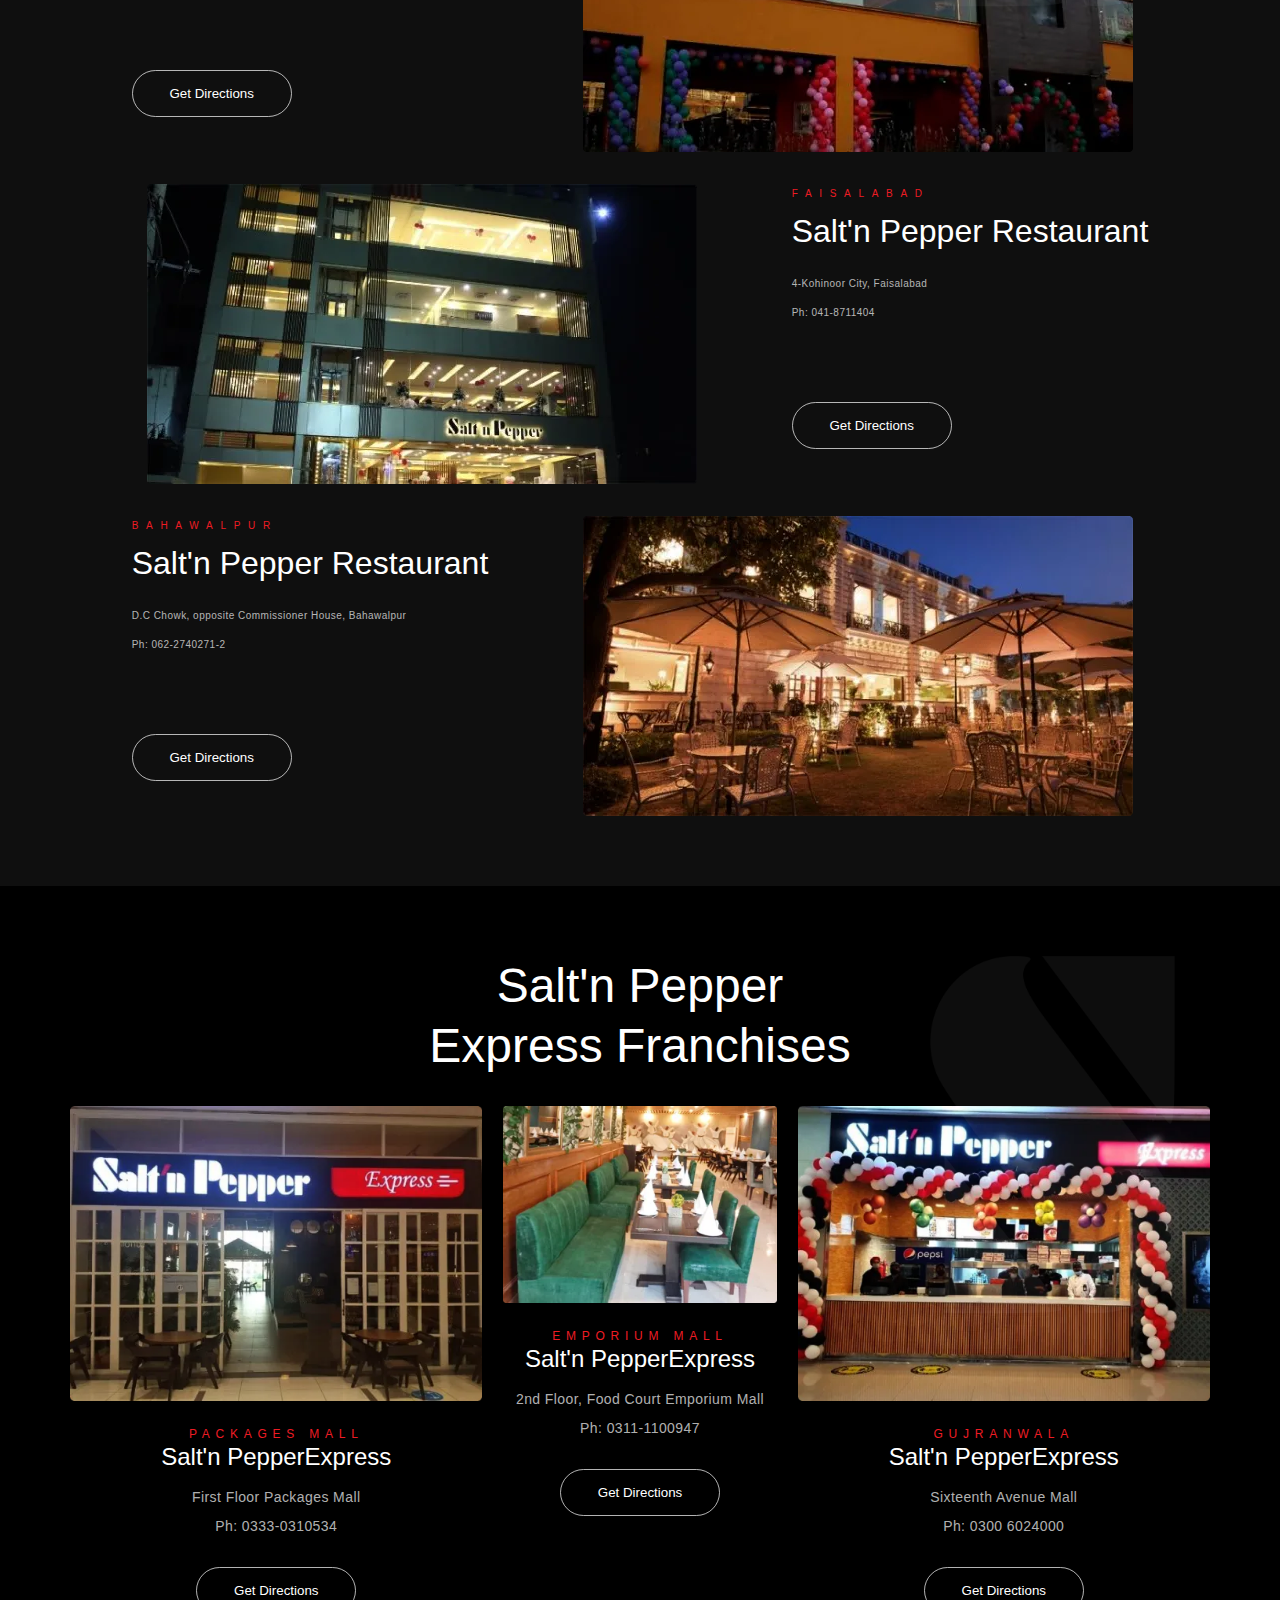
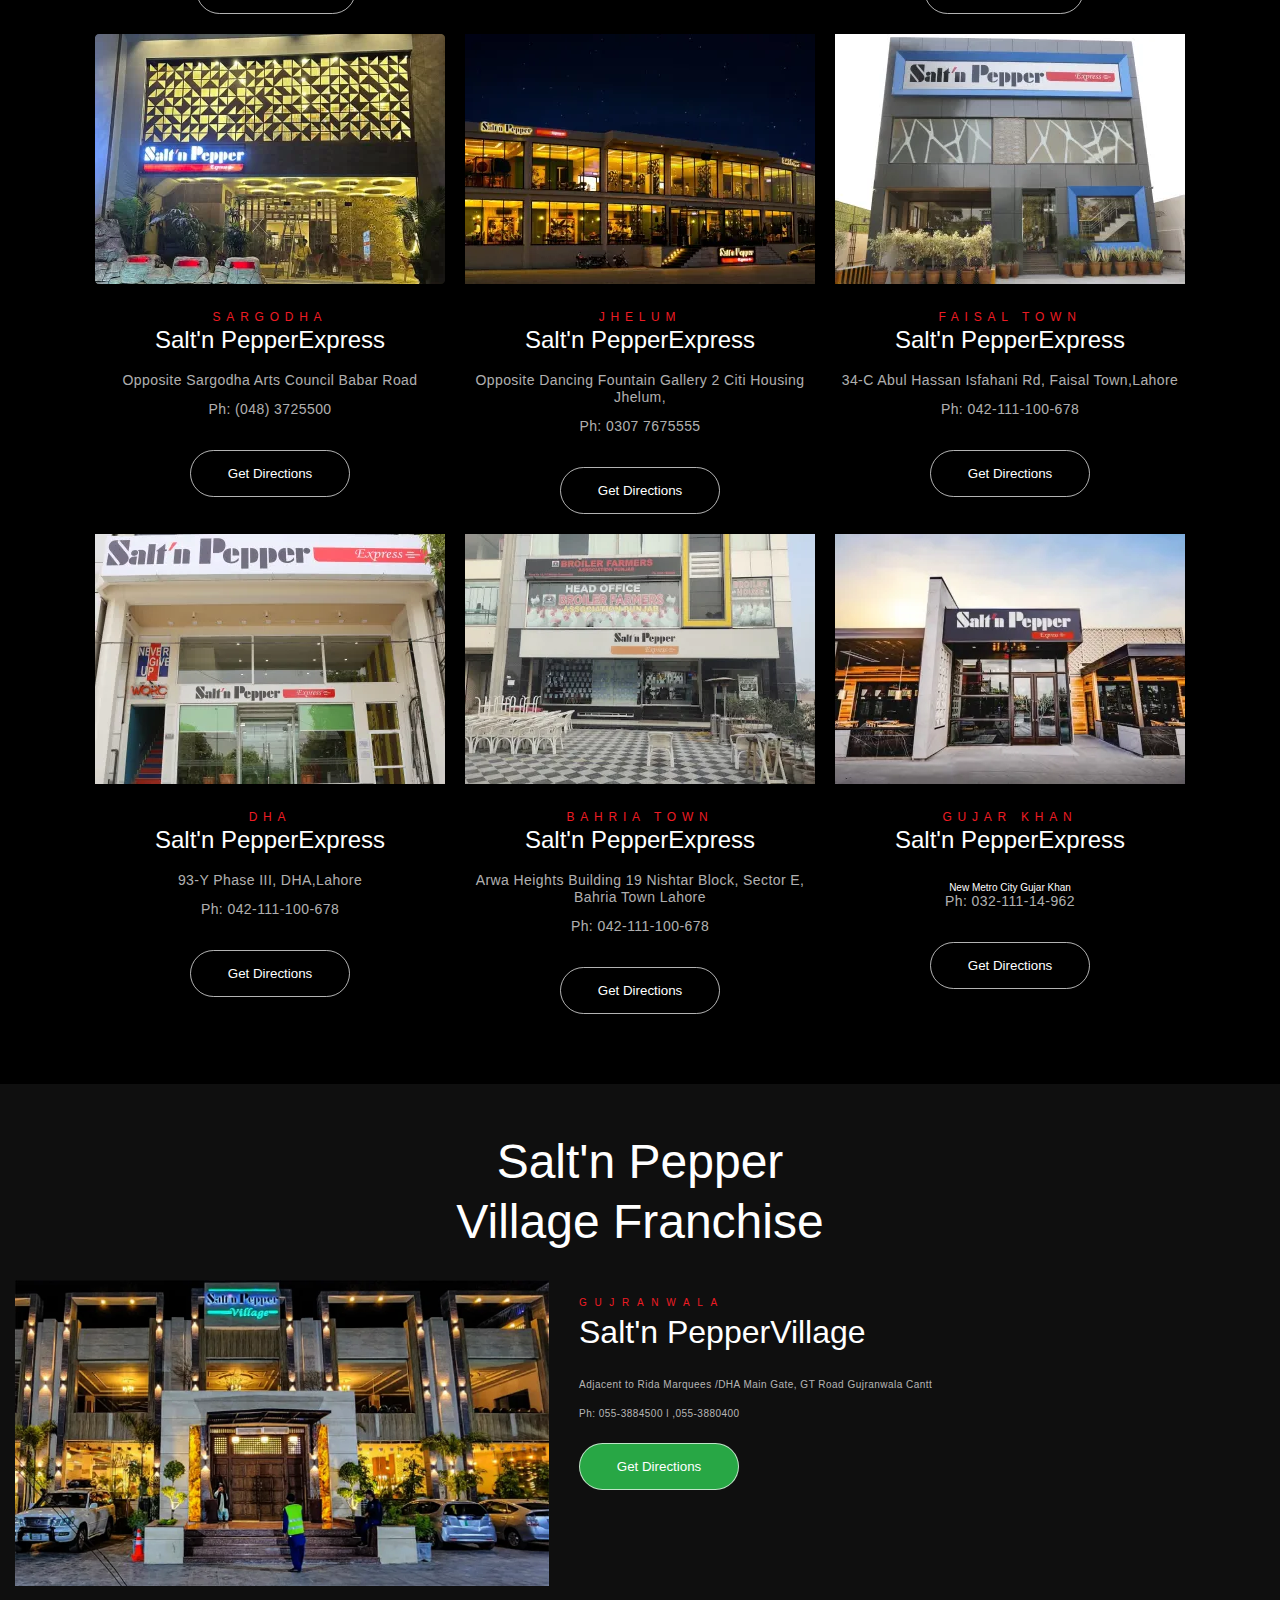
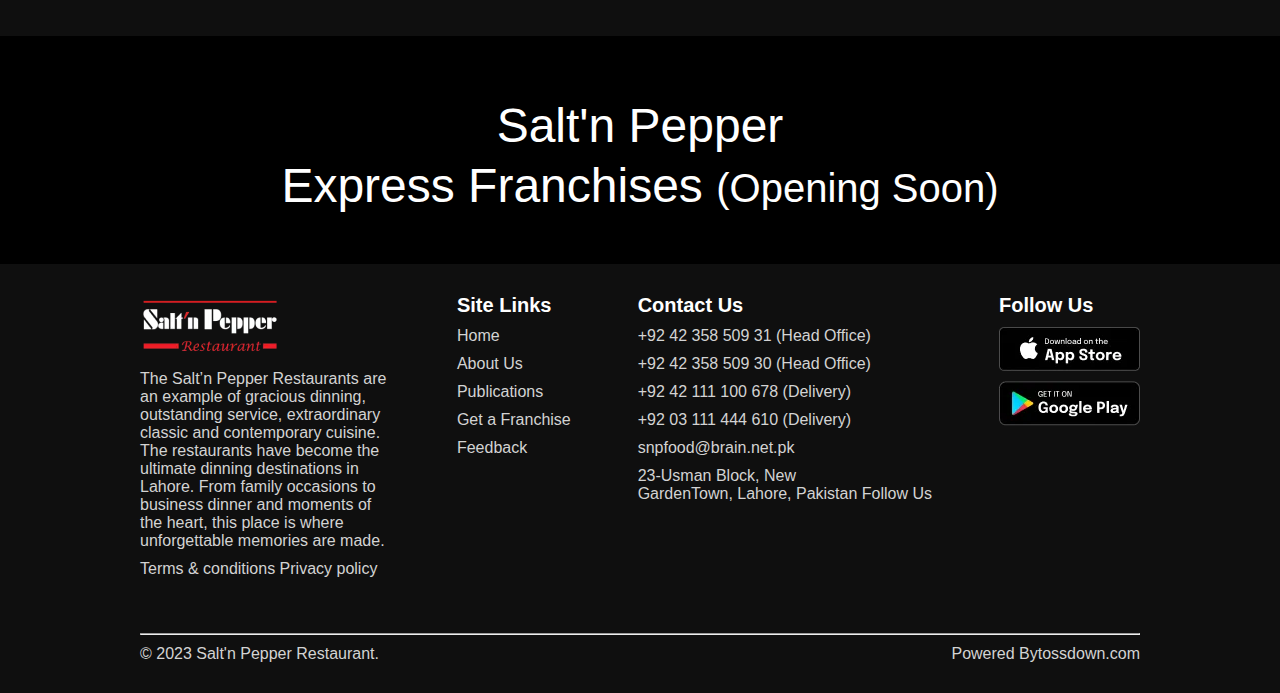
==== commit c07ad403: "edit projact" ====
--- a/index.html
+++ b/index.html
@@ -4,8 +4,9 @@
 <head>
     <meta charset="UTF-8">
     <meta name="viewport" content="width=device-width, initial-scale=1.0">
-    <link rel="stylesheet" href="./assets/style.css">
-    <link rel="stylesheet" href="./assets/utility.css">
+    <link rel="stylesheet" href="./assets/style/style.css">
+    <link rel="stylesheet" href="./assets/style/utility.css">
+    <link rel="stylesheet" href="./assets/style/about.css">
     <link rel="stylesheet" href="https://cdnjs.cloudflare.com/ajax/libs/font-awesome/6.5.1/css/all.min.css"
         integrity="sha512-DTOQO9RWCH3ppGqcWaEA1BIZOC6xxalwEsw9c2QQeAIftl+Vegovlnee1c9QX4TctnWMn13TZye+giMm8e2LwA=="
         crossorigin="anonymous" referrerpolicy="no-referrer" />
@@ -23,12 +24,13 @@
 
         <div class="nav">
             <nav class="d-flex justify-between align-center wrap gap">
-                <a class="nav-link" href="#">Home</a>
-                <a class="nav-link" href="#">About Us</a>
+                <a class="nav-link" href="index.html">Home</a>
+                <a class="nav-link" href="about.html">About Us</a>
                 <a class="nav-link" href="#">Publications</a>
                 <a class="nav-link" href="#">Feedback</a>
                 <button id="franchise" class="rounded">Get a Franchise</button>
-                <button id="order-online" class="rounded">Order Online <span><i class="fa-solid fa-arrow-right"></i></span></button>
+                <button id="order-online" class="rounded">Order Online <span><i
+                            class="fa-solid fa-arrow-right"></i></span></button>
             </nav>
         </div>
 
@@ -102,7 +104,7 @@
         </div>
 
         <div class=" d-flex justify-center margin-30">
-            <div>
+            <div class="m-r">
                 <p class="red-text text-margin">ISLAMABAD</p>
                 <h3 class="text-restaurant"> <span>Salt'n Pepper</span> Restaurant</h3>
                 <p class="loca-text padding-10"><span></span> Plot# 55, Shabbir Plaza, Blue Area, F-6, Islamabad</p>
@@ -119,8 +121,8 @@
 
         <div class="d-flex justify-center margin-30">
 
-            <div class="padding-x">
-                <img class="image-with" src="./assets/image/islamabad-2.webp" alt="faisalabad">
+            <div class="padding-x m-r">
+                <img class="image-with " src="./assets/image/islamabad-2.webp" alt="faisalabad">
             </div>
 
             <div>
@@ -136,7 +138,7 @@
         </div>
 
         <div class="d-flex justify-center margin-30">
-            <div>
+            <div class="m-r">
                 <p class="red-text text-margin">BAHAWALPUR</p>
                 <h3 class="text-restaurant"> <span>Salt'n Pepper</span> Restaurant</h3>
                 <p class="loca-text padding-10"><span></span> D.C Chowk, opposite Commissioner House, Bahawalpur</p>
@@ -253,7 +255,7 @@
 
             <div class="image-8">
                 <img class="image-with" src="./assets/image/mall-8.webp" alt="mall-8">
-                <div class="restau-text">
+                <div class="restau-text center">
                     <p class="red-mall text-padding red-mt">BAHRIA TOWN</p>
                     <h3 class="text-mall"> <span>Salt'n Pepper</span>Express</h3>
                     <p class="loca-mall padding-12"><span></span>Arwa Heights Building 19 Nishtar Block, Sector E,<br />
@@ -266,7 +268,7 @@
 
             <div class="image-9">
                 <img class="image-with" src="./assets/image/mall-9.webp" alt="mall-9">
-                <div class="restau-text">
+                <div class="restau-text center">
                     <p class="red-mall text-padding red-mt">GUJAR KHAN</p>
                     <h3 class="text-mall"> <span>Salt'n Pepper</span>Express</h3>
                     <p class="pt-2"><span></span>New Metro City Gujar Khan</p>
@@ -278,43 +280,96 @@
         </div>
     </section>
 
-    <!-- <section class="04 bac-color village-pt">
+    <section class="04 bac-color village-pt">
         <div class="text center ">
             <h2 class=" text-style text-margin">Salt'n Pepper <br />
                 Village Franchise</h2>
         </div>
         <div class=" d-flex ">
 
-            <div class="village-plr ">
+            <div class="village-plr  mt-4">
                 <img class="image-v-w" src="./assets/image/village.webp" alt="islamabad">
             </div>
 
             <div class="village-text village-margin">
                 <p class="red-text text-padding">GUJRANWALA</p>
                 <h3 class="text-restaurant"> <span>Salt'n Pepper</span>Village</h3>
-                <p class="loca-text padding-10"><span></span>Adjacent to Rida Marquees /DHA Main Gate, GT Road Gujranwala Cantt</p>
+                <p class="loca-text padding-10"><span></span>Adjacent to Rida Marquees /DHA Main Gate, GT Road
+                    Gujranwala Cantt</p>
                 <p class="loca-text"><span></span>Ph: 055-3884500 l ,055-3880400</p>
-                <div class="text-button">
-                    <button class=" rounded image-button ">Get Directions <span></span></button>
-                </div>
-            </div>
-        </div>
-
-       </section> -->
-
-
-
-    <!-- <section class="05 Opening-padding">
+                <div class="text-button mt-4 ">
+                    <button class=" rounded image-button green">Get Directions <span></span></button>
+                </div>
+            </div>
+        </div>
+
+    </section>
+
+
+
+    <section class="05 Opening-padding">
 
         <div class="text center ">
             <h2 class=" text-style text-margin"> <span>Salt'n Pepper</span> <br />
                 Express Franchises <small>(Opening Soon)</small></h2>
         </div>
-    </section> -->
-
-    <section class="06">
-
-    </section>
+    </section>
+
+    <footer class="padding">
+        <!-- <img src="./assets/images/footer-img.webp" alt="footer"> -->
+        <div class="d-flex justify-between p-55 ">
+            <div class="logo">
+                <img src="./assets/image/about-image/logo.webp" alt="logo">
+                <div class="pra">
+                    <p class="p">The Salt’n Pepper Restaurants are an example of gracious dinning, outstanding service,
+                        extraordinary classic and contemporary cuisine. The restaurants have become the ultimate dinning
+                        destinations in Lahore. From family occasions to business dinner and moments of the heart, this
+                        place is where unforgettable memories are made.</p>
+                    <p class="p">Terms & conditions Privacy policy</p>
+                </div>
+            </div>
+            <div class="link">
+                <h3>Site Links</h3>
+                <ul>
+                    <li>Home</li>
+                    <li>About Us</li>
+                    <li>Publications</li>
+                    <li>Get a Franchise</li>
+                    <li>Feedback</li>
+                </ul>
+            </div>
+
+            <div class="link">
+                <h3>Contact Us</h3>
+                <ul>
+                    <li>+92 42 358 509 31 (Head Office)</li>
+                    <li>+92 42 358 509 30 (Head Office)</li>
+                    <li>+92 42 111 100 678 (Delivery)</li>
+                    <li>+92 03 111 444 610 (Delivery)</li>
+                    <li>snpfood@brain.net.pk</li>
+                    <li>23-Usman Block, New <br /> GardenTown, Lahore, Pakistan
+                        Follow Us
+                    </li>
+                </ul>
+            </div>
+            <div class="link">
+                <h3>Follow Us</h3>
+                <div class="d-flex">
+
+                </div>
+                <div class="colum">
+                    <img class="mt-10" src="./assets/image/about-image/app.webp" alt="app">
+                    <img class="mt-10" src="./assets/image/about-image/google.webp" alt="goole">
+                </div>
+            </div>
+
+        </div>
+        <hr />
+        <div class="pra d-flex justify-between ">
+            <p class="p">© 2023 Salt'n Pepper Restaurant.</p>
+            <p class="p"> Powered Bytossdown.com</p>
+        </div>
+    </footer>
 
 </body>
 
--- a/assets/style/style.css
+++ b/assets/style/style.css
@@ -0,0 +1,217 @@
+/* color variable */
+
+:root {
+    --red: #f42625;
+    --white: #ffffff;
+    --black: #000000;
+}
+
+/* navbar styling */
+#main-logo {
+    width: 165px;
+}
+
+.nav-link {
+font-size: 2rem;
+    text-decoration: none;
+}
+
+.gap {
+    gap: 30px;
+}
+
+.plr-big {
+    padding: 0px 110px;
+}
+
+#franchise {
+    background-color: transparent;
+    border: 1px solid white;
+    padding: 15px 20px;
+    cursor: pointer;
+}
+
+#order-online {
+    background-color: var(--red);
+    border: 0px;
+    padding: 15px 20px;
+    cursor: pointer;
+}
+
+/* navbar end */
+
+
+/* main-image stat */
+
+.main-with{
+    width: 100%;
+}
+
+/* main-image end */
+
+/* section-01 stat*/
+
+.brands-padding {
+    padding: 70px 15px 130px 15px;
+}
+
+.img-with {
+    max-width: 100%;
+}
+.img-padding{
+    padding: 20px 10px;
+}
+
+.text-style-01{
+    font-size: 40px;
+    line-height: 50px;
+}
+
+.text-margin {
+    margin-bottom: 8px;
+}
+
+
+
+.margin-x {
+    margin: 0px 54px;
+}
+
+/* section-01 end*/
+
+/* section-02 stat*/
+.bac-image img{
+    width: 250px;
+    position: absolute;
+    right:100px;
+}
+.padding-70 {
+    padding: 70px;
+}
+.bac-color {
+    background-color:#ffffff0f; 
+}
+
+.padding-x {
+    padding: 0px 15px;
+}
+
+.pra-padding{
+    padding-bottom: 48px;
+}
+.text-style{
+    font-size: 48px;
+    font-weight: 400;
+    line-height: 60px;
+}
+.red-text{
+    color: #ed1c24;
+    font-weight: 500;
+    letter-spacing: 7.68px;
+    line-height: 20px;
+}
+.margin-30{
+    margin-bottom: 30px;
+}
+.text-restaurant{
+    font-size: 32px;
+    font-weight: 400;
+    line-height: 38px;
+    padding-bottom: 24px;
+}
+.loca-text{
+    letter-spacing: 0.48px;
+    line-height: 19px;
+    color: #ffffffb3;
+}
+.padding-10{
+    padding-bottom: 10px;
+}
+.text-top{
+    margin-top: 80px;
+}
+.image-button {
+    width: 160px;
+    background-color: transparent;
+    border: 1px solid #ffffffb3;
+    padding: 15px 12px 15px 12px;
+    cursor: pointer;
+}
+.image-padding{
+    padding: 0px 15px;
+}
+.image-with{
+    max-width: 100%;
+}
+.m-r{
+    margin-right: 150px;
+}
+
+
+
+/* section-02 end*/
+/* section-03 stat*/
+.padding-70-38{
+    padding: 70px 0px 38px 0px;
+}
+.red-mt{
+    margin-top: 24px;
+}
+.red-mall{
+    font-size: 12px;
+    color: #ed1c24;
+    font-weight: 500;
+    letter-spacing: 5.76px;
+    line-height: 15px;
+}
+.text-mall{
+    font-size: 24px;
+    font-weight: 400;
+    line-height: 29px;
+    padding-bottom: 18px;
+}
+.loca-mall{
+    font-size: 14px;
+    letter-spacing: 0.42px;
+    line-height: 17px;
+    color: #ffffffb3;
+}
+.padding-12{
+    padding-bottom: 12px;
+}
+.button-mt{
+    margin-top: 20px;
+}
+.with{
+    width: 375px;
+    height: 275px;
+}
+.green{
+    background-color: #28a745;
+}
+
+/* section-03 end*/
+/* section-04 stat*/
+.village-pt{
+    padding: 48px 0px;
+}
+.village-plr{
+    padding: 0px 15px;
+}
+.village-text{
+    padding: 16px 15px 0px 15px;
+}
+.village-margin{
+    margin: 16.438px 0px;
+}
+.image-v-w{
+    width: 534px;
+}
+/* section-04 end*/
+
+
+/* section-05 stat*/
+.Opening-padding{
+    padding: 60px 0px 38px 0px;
+}
+/* section-05 end*/--- a/assets/style/utility.css
+++ b/assets/style/utility.css
@@ -0,0 +1,124 @@
+*{
+    padding: 0;
+    margin: 0;
+    box-sizing: border-box;
+    color: #ffffff;
+    font-family: 'Franklin Gothic Medium', 'Arial Narrow', Arial, sans-serif;
+}
+
+/* utility classes */
+
+
+/* flex classes start */
+
+.d-flex{
+    display: flex;
+}
+
+.justify-center{
+    justify-content: center;
+}
+.justify-between{
+    justify-content: space-between;
+}
+.justify-around{
+    justify-content: space-around;
+}
+.justify-evenly{
+    justify-content: space-evenly;
+}
+.align-center{
+    align-items: center;
+}
+.align-between{
+    align-items: space-between;
+}
+.align-around{
+    align-items: space-around;
+}
+.align-evenly{
+    align-items: space-evenly;
+}
+.wrap{
+    flex-wrap: wrap;
+}
+.flex-column{
+    flex-direction: column;
+}
+.flex-row{
+    flex-direction: row;
+}
+
+/* flex classes end */
+
+
+/* margin classes start */
+.m-1{
+    margin: 5px;
+}
+.m-2{
+    margin: 10px;
+}
+.m-3{
+    margin: 15px;
+}
+.m-4{
+    margin: 20px;
+}
+.mt-1{
+    margin-top: 5px;
+}
+.mt-2{
+    margin-top: 10px;
+}
+.mt-3{
+    margin-top: 15px;
+}
+.mt-4{
+    margin-top: 20px;
+}
+.mt-8{
+    margin-top: 40px;
+}
+.pt-2{
+    padding-top: 10px;
+}
+
+/* margin classes end */
+
+.bg-light{
+    background-color: #ffffff;
+}
+.bg-dark{
+    background-color: #000000;
+}
+.bg-grey{
+    background-color: #0f0f0f;
+}
+
+.center{
+    text-align: center;
+}
+.rounded{
+    border-radius: 30px;
+}
+.rounded-sm{
+    border-radius: 10px;
+}
+.rounded-md{
+    border-radius: 20px;
+}
+.text-dark{
+    color: #000000;
+}
+.text-light{
+    color: #ffffff;
+}
+.text-grey{
+    color: #ffffffb3;
+    font-size: 1.5rem;
+}
+
+.transparent{
+    background-color: transparent;
+}--- a/assets/style/about.css
+++ b/assets/style/about.css
@@ -0,0 +1,150 @@
+*{
+    margin: 0;
+    padding: 0;
+    box-sizing: border-box;
+    font-family: 'Gill Sans', 'Gill Sans MT', Calibri, 'Trebuchet MS', sans-serif;
+}
+html{
+    font-size: 62.5%;
+}
+body{
+    background-color: #000000;
+}
+/* section-text stat */
+.text-center{
+    text-align: center;
+}
+.pra{
+    font-size: 1.6rem;
+}
+.padding{
+    padding: 30px 140px;
+}
+.heding{
+    font-size: 4rem;
+    margin: 20px 0px;
+    font-weight: 300;
+    color: #ffffff;
+}
+.p{
+    color: lightgrey;
+    margin-top: 10px;
+}
+/* section-text end */
+
+/* section-image and pra stat */
+.salt-fs{
+    font-size: 3.5rem;
+    font-weight: 700;
+    font-family: 'Times New Roman', Times, serif;
+}
+.f-s{
+    font-size: 3rem;
+
+}
+.d-flex{
+    display: flex;
+}
+.m-r{
+    margin-right: 80px;
+}
+
+
+/* section-image and pra end */
+
+/* section-image and pra stat */
+
+.image-02 img{
+    width: 100%;
+    border-radius: 4px;
+}
+.pra-02{
+    max-width: 480px;
+    margin-left: 30px;
+}
+/* section-image and pra end */
+
+/* section-img and pra stat */
+.m-8{
+    margin-top: 80px;
+}
+/* section-img and pra end */
+
+/* section-card-image stat */
+.gap{
+    gap: 20px;
+}
+.card{
+    height: 430px;
+    padding: 15px 15px 15px;
+    margin-bottom: 32px;
+    border-radius: 10px;
+    background-color: #ffffff0f;;
+}
+.card img{
+    max-width: 100%;
+    height: 275px;
+    border-radius: 5px;
+}
+.c-w{
+    color: white;
+}
+.m-3{
+    margin-top: 30px;
+
+}
+
+/* section-card-image end */
+
+/* footer stat */
+footer{
+    width: 100%;
+    padding: 70px 15px 0px 15px;
+    float: left;
+    color: #ffffff;
+    background-color: #ffffff0f;;
+}
+.justify-between{
+    justify-content: space-between;
+}
+.colum{
+    display: flex;
+    flex-direction: column;
+}
+.mt-10{
+    margin-top: 10px;
+
+}
+footer img{
+
+    max-width: 100%;
+    /* position: absolute; */
+    bottom: 0px;
+    left: 30px;
+}
+
+.p-55{
+    padding-bottom: 55px;
+
+}
+
+.logo{
+    width: 25%;
+}
+.logo img{
+    max-width: 100%;
+}
+.link h3{
+    font-size: 2rem;
+}
+.link img{
+    max-width: 100%;
+}
+.link> ul> li{
+    font-size: 1.6rem;
+    margin-top: 10px;
+    color: lightgray;
+    list-style: none;
+}
+
+/* footer end */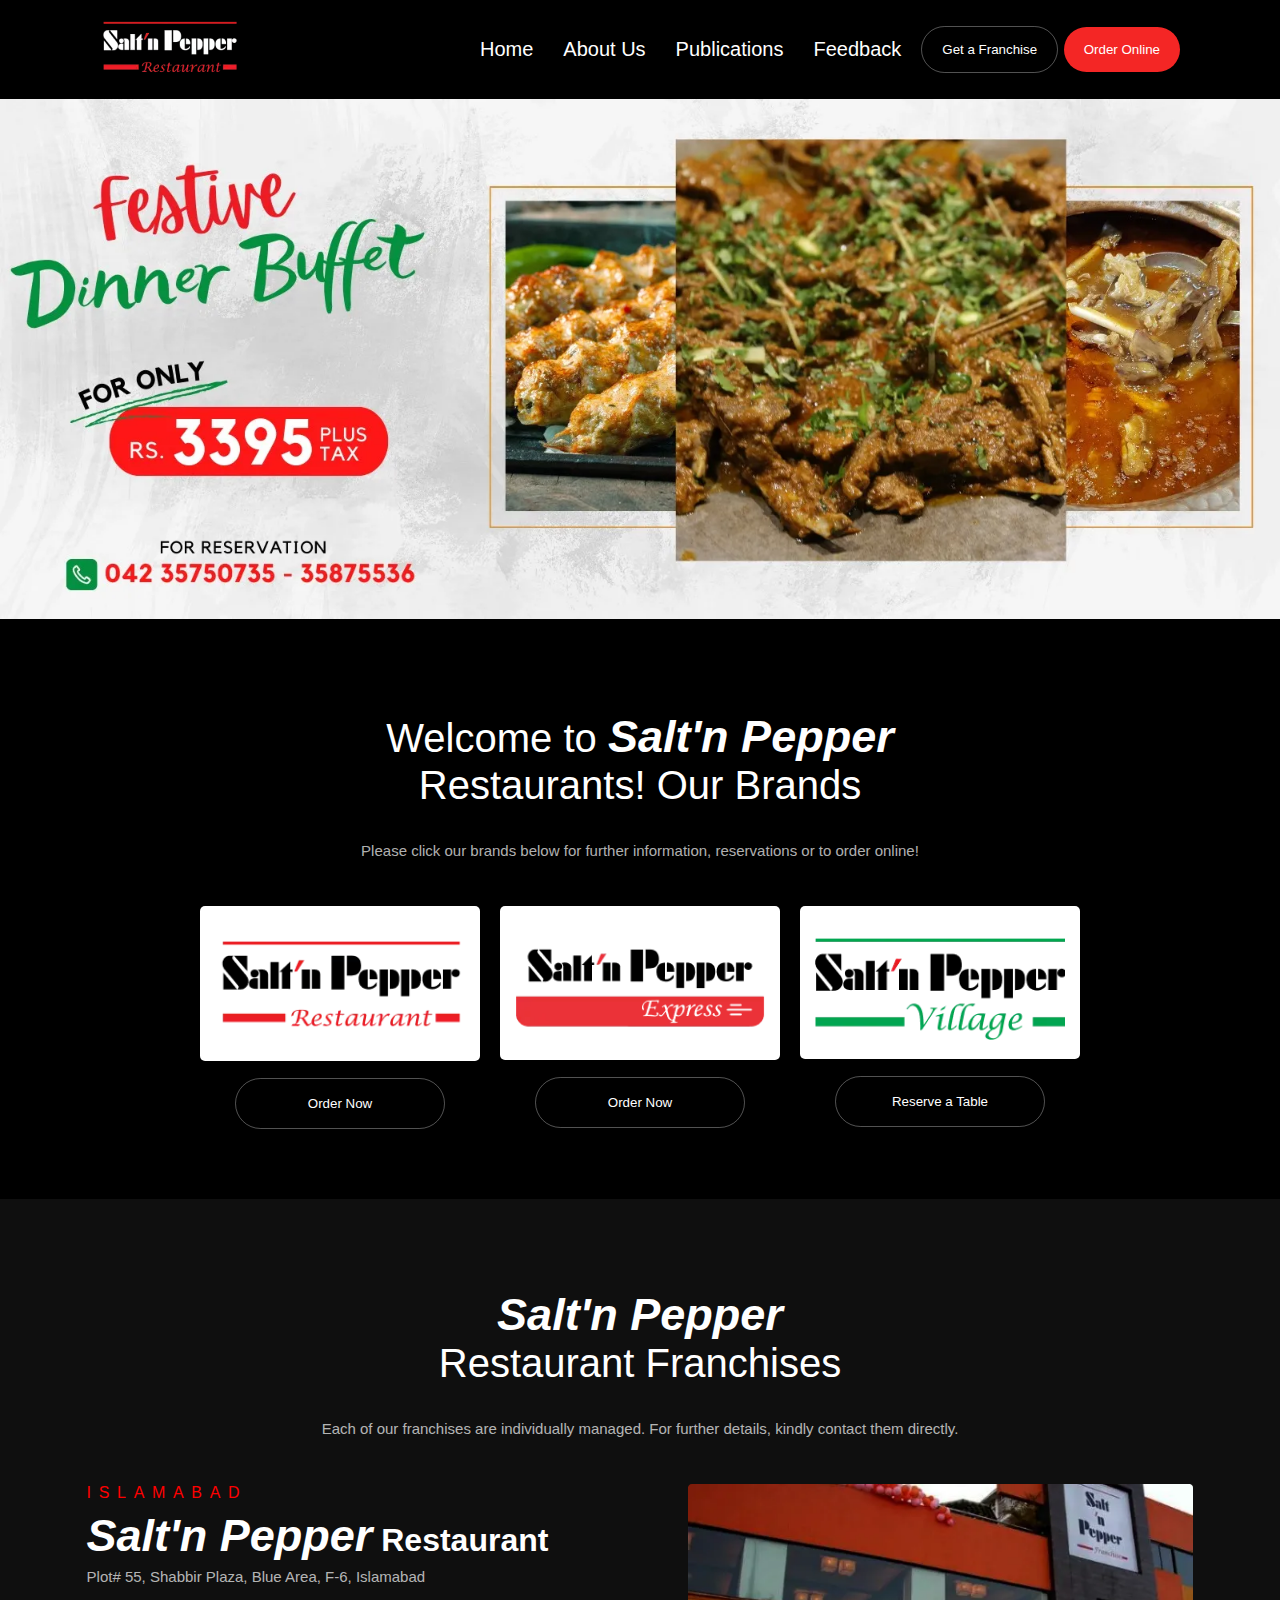
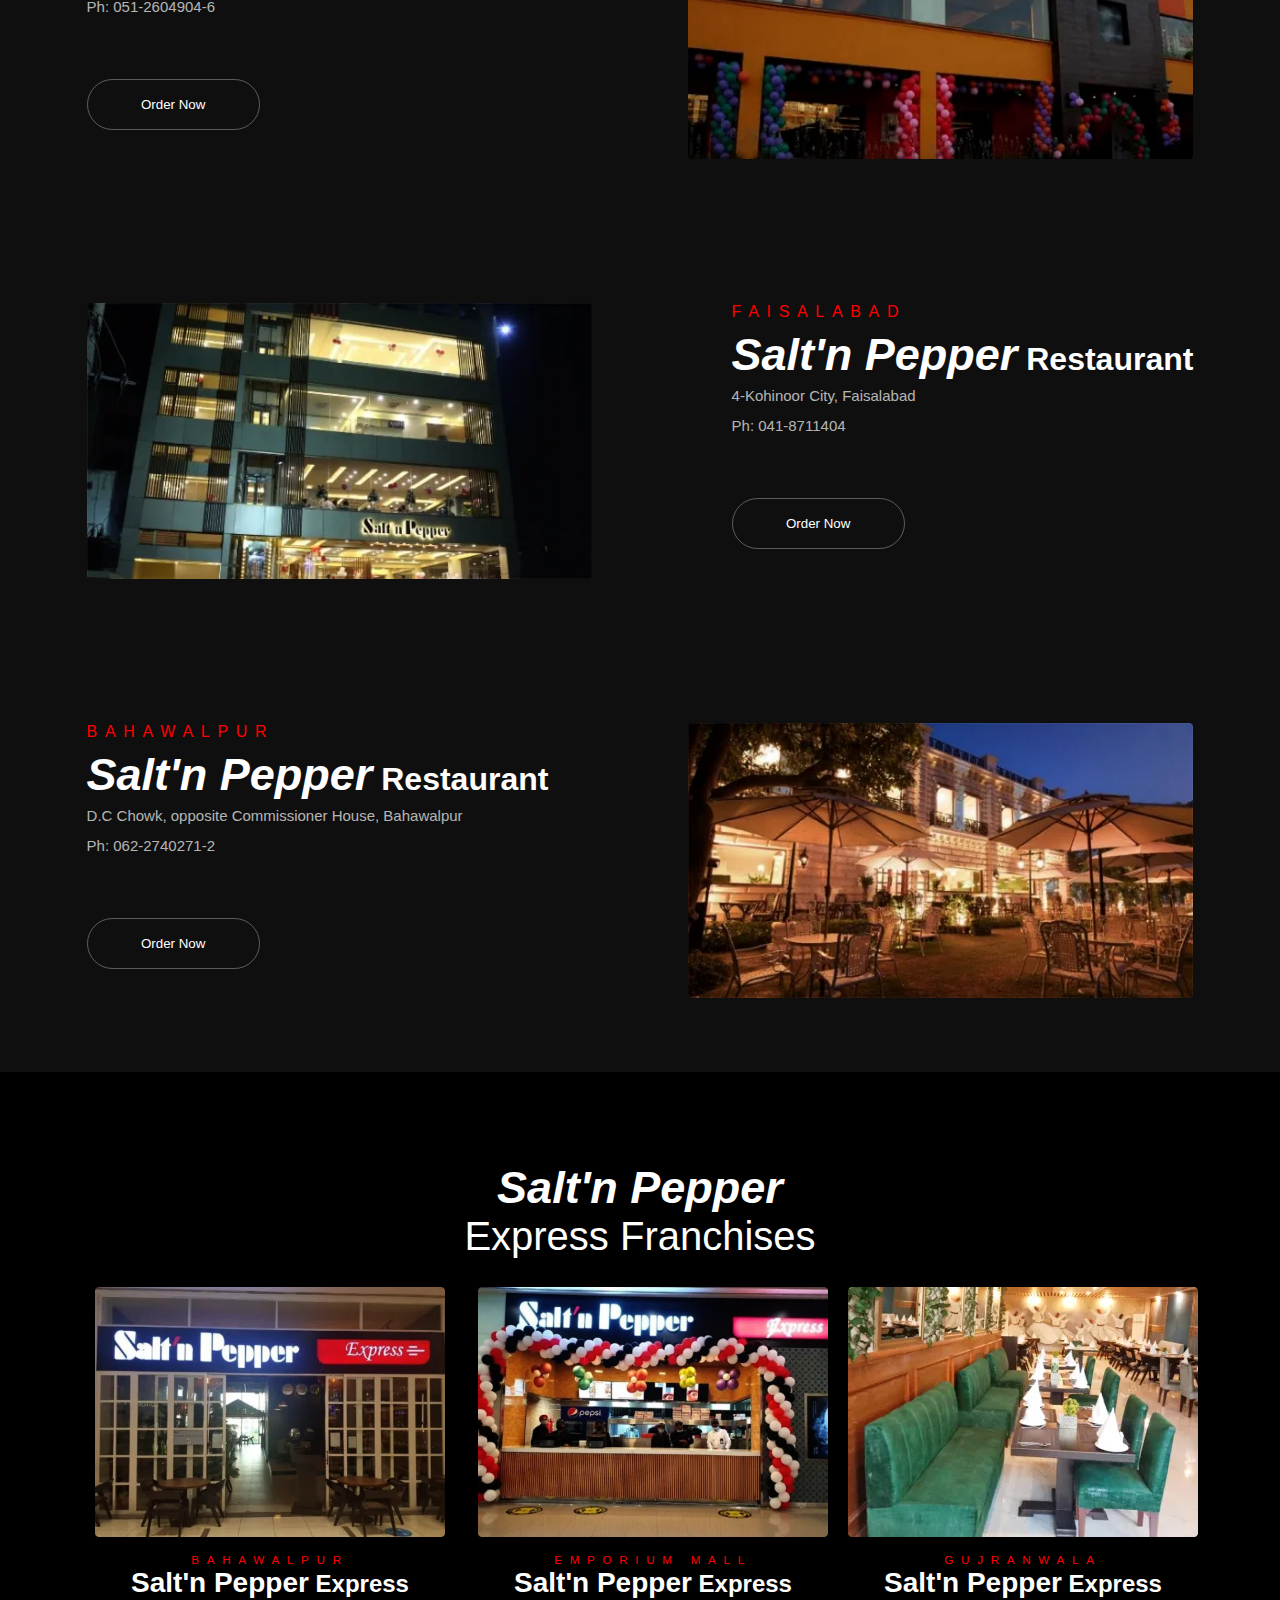
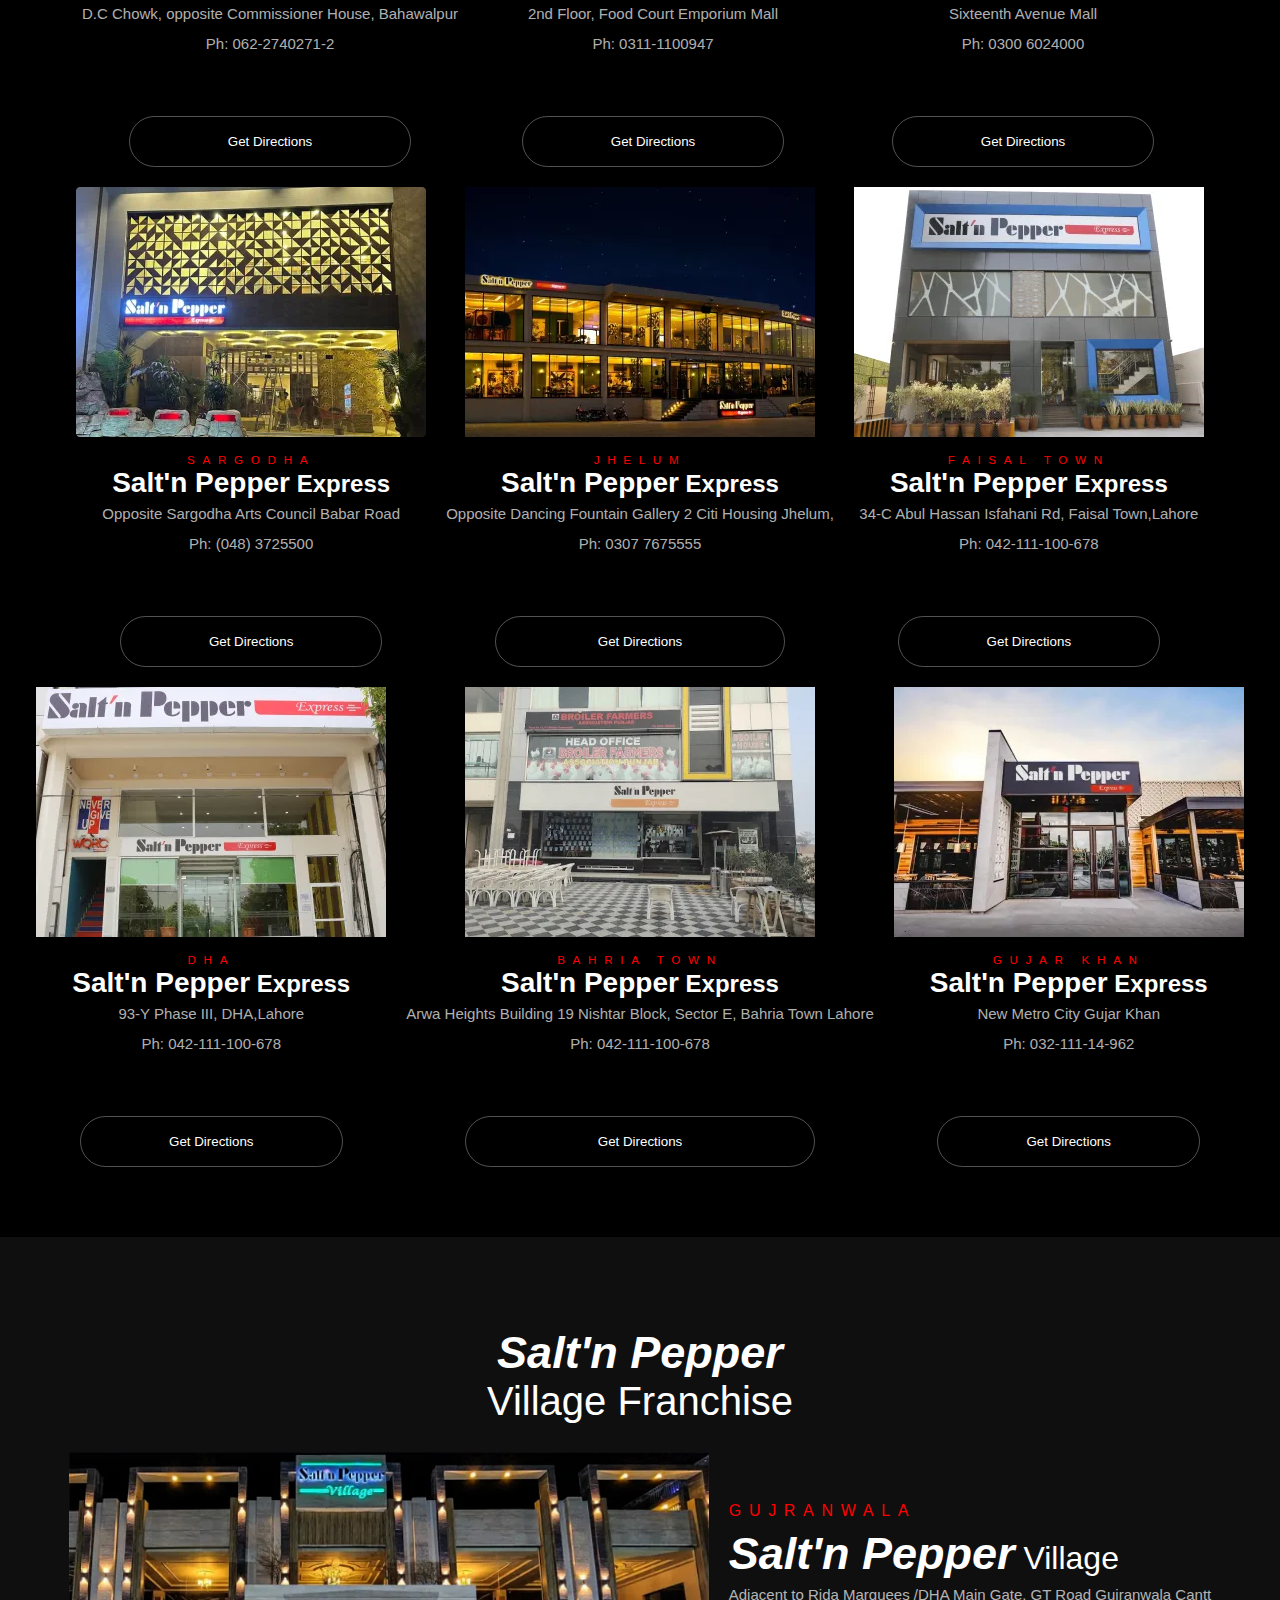
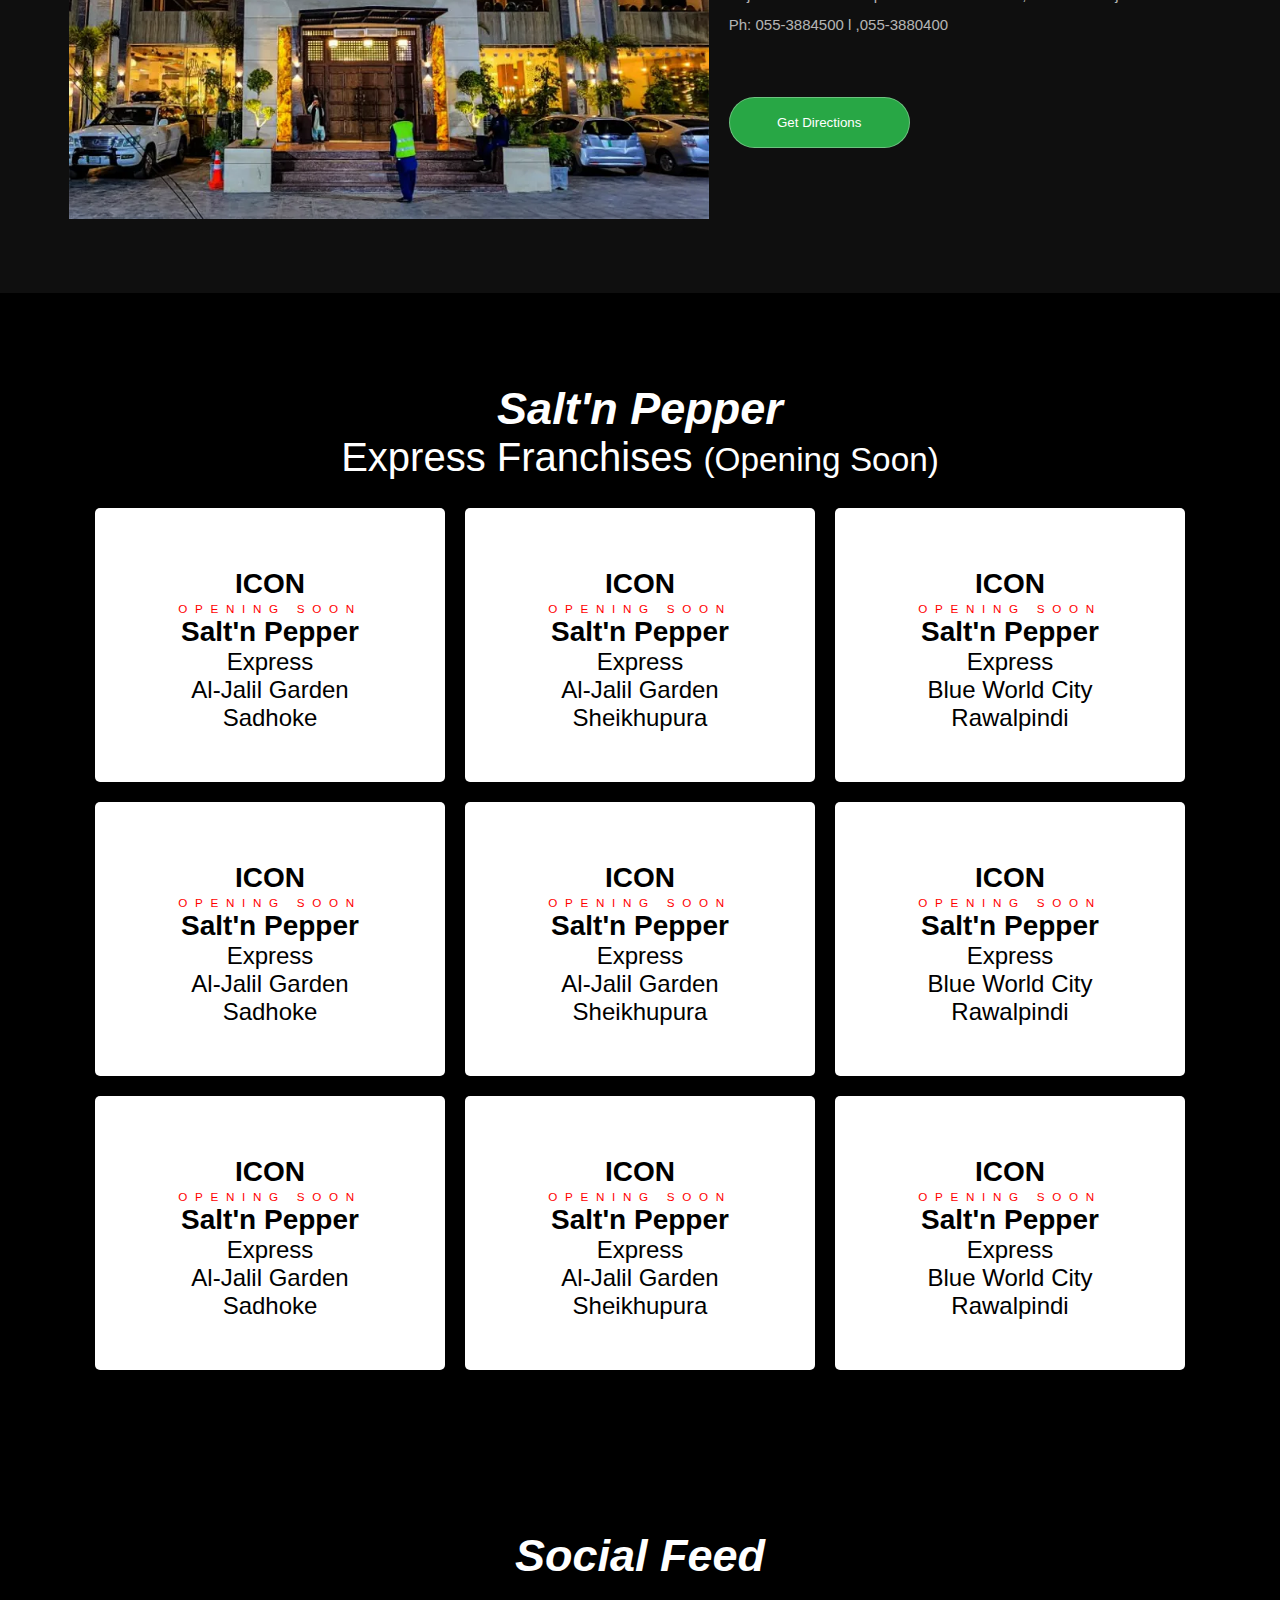
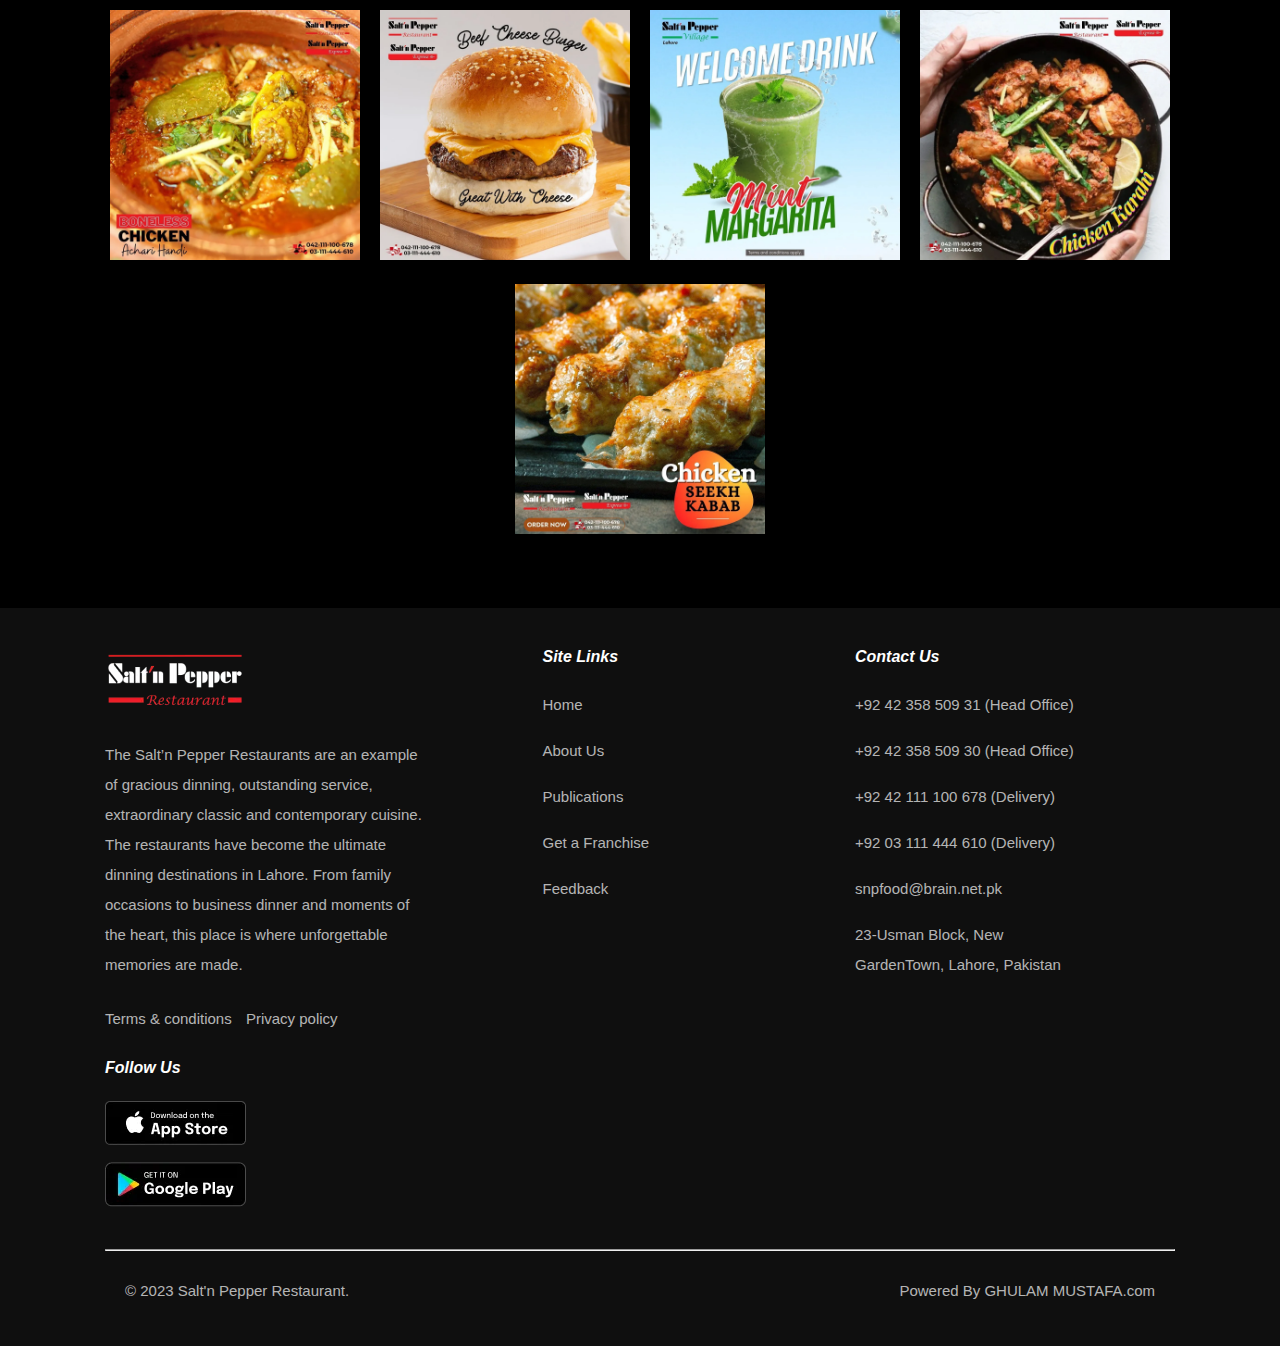
==== commit 26cacbde: "add new commit" ====
--- a/index.html
+++ b/index.html
@@ -7,369 +7,594 @@
     <link rel="stylesheet" href="./assets/style/style.css">
     <link rel="stylesheet" href="./assets/style/utility.css">
     <link rel="stylesheet" href="./assets/style/about.css">
+    <link rel="stylesheet" href="./assets/style/footer.css">
     <link rel="stylesheet" href="https://cdnjs.cloudflare.com/ajax/libs/font-awesome/6.5.1/css/all.min.css"
         integrity="sha512-DTOQO9RWCH3ppGqcWaEA1BIZOC6xxalwEsw9c2QQeAIftl+Vegovlnee1c9QX4TctnWMn13TZye+giMm8e2LwA=="
         crossorigin="anonymous" referrerpolicy="no-referrer" />
-    <title>Salt & Pepper</title>
+    <title>HOME</title>
 </head>
 
-<body class="bg-dark">
-    <!-- navbar started -->
-
-    <header class="container d-flex justify-between align-center wrap plr-big">
-
-        <div class="logo mt-2">
-            <img id="main-logo" src="./assets/image/logo.webp" alt="logo">
-        </div>
-
-        <div class="nav">
-            <nav class="d-flex justify-between align-center wrap gap">
-                <a class="nav-link" href="index.html">Home</a>
-                <a class="nav-link" href="about.html">About Us</a>
-                <a class="nav-link" href="#">Publications</a>
-                <a class="nav-link" href="#">Feedback</a>
-                <button id="franchise" class="rounded">Get a Franchise</button>
-                <button id="order-online" class="rounded">Order Online <span><i
-                            class="fa-solid fa-arrow-right"></i></span></button>
-            </nav>
-        </div>
-
+<body>
+    <header>
+        <div class="navbar">
+            <div class="nav-logo">
+                <img src="./assets/image/footer-image/logo.webp" alt="nav-logo">
+            </div>
+            <div class=" nav d-flex align-center gap-20">
+                <ul class="d-flex gap-30">
+                    <li><a href="./index.html">Home</a></li>
+                    <li><a href="./about.html">About Us</a></li>
+                    <li><a href="./publications.html">Publications</a></li>
+                    <li><a href="./feedback.html">Feedback</a></li>
+                </ul>
+                <div class="button gap-20">
+                    <a href="./get a franchise.html"><button class="button-style black">Get a Franchise</button></a>
+                    <a href="#"><button class="button-style button-color">Order Online</button></a>
+                </div>
+            </div>
+        </div>
     </header>
-    <!-- navbar ended -->
-
-
-    <div class="main-with">
-        <img class="main-with" src="./assets/image/main-image.webp" alt="main-image">
-    </div>
-
-    <section class="01 main-with brands-padding ">
-        <div class="center padding-x margin-x">
-
-            <div class="main-with">
-                <h2 class="text-style-01 text-margin">Welcome to <span>Salt'n Pepper</span><br />
-                    Restaurants! Our Brands</h2>
-                <p class="pt-2 text-grey">Please click our brands below for further information, reservations or to
-                    order
-                    online!</p>
-            </div>
-
-            <div class="images mt-4 d-flex justify-center gap main-with wrap">
-
-                <div>
-                    <div class="image-01 bg-light rounded-sm ">
-                        <img class="img-with img-padding " src="./assets/image/image-1.webp" alt="1">
-                    </div>
-
-                    <div class="button mt-4">
-                        <button class=" rounded image-button">Order Now</button>
-                    </div>
-                </div>
-
-                <div>
-                    <div class="image-2 bg-light rounded-sm">
-                        <img class="img-with img-padding" src="./assets/image/image-2.webp" alt="2">
-                    </div>
-
-                    <div class="button mt-4">
-                        <button class=" rounded image-button">Order Now</button>
-                    </div>
-                </div>
-
-                <div>
-                    <div class="image-3 bg-light rounded-sm ">
-                        <img class="img-with img-padding" src="./assets/image/image-3.webp" alt="3">
-                    </div>
-                    <div class="button mt-4">
-                        <button class="rounded image-button">Reserve a Table</button>
-                    </div>
-                </div>
-
-            </div>
-
-        </div>
-    </section>
-    <section class="02 padding-70-38 bac-color">
-        <div class="bac-image">
-            <img class="img-with" src="./assets/image/s.webp" alt="bac-image">
-        </div>
-
-        <div class="text center  ">
-            <h1 class=" text-style text-margin"><span>Salt'n Pepper</span><br />
-                Restaurant Franchises</h1>
-
-            <p class="pt-2 text-grey pra-padding">Each of our franchises are individually managed. For further details,
-                kindly
-                contact them directly.
+    <div class="full-image">
+        <img src="./assets/image/index/main-image.webp" alt="full-image">
+    </div>
+
+    <div class="container">
+        <div class="text-bar">
+            <h1 class="heding">Welcome to
+                <span class="style-font">Salt'n Pepper</span> <br />Restaurants! Our Brands
+            </h1>
+            <p class="color-pra bottom-padding">Please click our brands below for further information, reservations or
+                to order online!
             </p>
         </div>
 
-        <div class=" d-flex justify-center margin-30">
-            <div class="m-r">
-                <p class="red-text text-margin">ISLAMABAD</p>
-                <h3 class="text-restaurant"> <span>Salt'n Pepper</span> Restaurant</h3>
-                <p class="loca-text padding-10"><span></span> Plot# 55, Shabbir Plaza, Blue Area, F-6, Islamabad</p>
-                <p class="loca-text"><span></span> Ph: 051-2604904-6</p>
-                <div class="text-top">
-                    <button class=" rounded image-button ">Get Directions <span></span></button>
-                </div>
-            </div>
-
-            <div class="padding-x">
-                <img class="img-with " src="./assets/image/islamabad.webp" alt="islamabad">
-            </div>
-        </div>
-
-        <div class="d-flex justify-center margin-30">
-
-            <div class="padding-x m-r">
-                <img class="image-with " src="./assets/image/islamabad-2.webp" alt="faisalabad">
-            </div>
-
-            <div>
-                <p class="red-text text-margin">FAISALABAD</p>
-                <h3 class="text-restaurant"> <span>Salt'n Pepper</span> Restaurant</h3>
-                <p class="loca-text padding-10"><span></span>4-Kohinoor City, Faisalabad</p>
-                <p class="loca-text"><span></span>Ph: 041-8711404</p>
-                <div class="text-top">
-                    <button class=" rounded image-button">Get Directions <span></span></button>
-                </div>
-            </div>
-
-        </div>
-
-        <div class="d-flex justify-center margin-30">
-            <div class="m-r">
-                <p class="red-text text-margin">BAHAWALPUR</p>
-                <h3 class="text-restaurant"> <span>Salt'n Pepper</span> Restaurant</h3>
-                <p class="loca-text padding-10"><span></span> D.C Chowk, opposite Commissioner House, Bahawalpur</p>
-                <p class="loca-text"><span></span> Ph: 062-2740271-2</p>
-                <div class="text-top">
-                    <button class=" rounded image-button">Get Directions <span></span></button>
-                </div>
-            </div>
-
-            <div class="padding-x">
-                <img class="image-with" src="./assets/image/islamabad-3.webp" alt="">
-            </div>
-        </div>
-
-    </section>
-
-    <section class="03 padding-70">
-        <div class="bac-image">
-            <img class="img-with" src="./assets/image/s.webp" alt="bac-image">
-        </div>
-        <div class="text center">
-            <h2 class=" text-style margin-30">Salt'n Pepper <br />
-                Express Franchises</h2>
-        </div>
-
-        <div class="images d-flex justify-center gap">
-
-            <div class="image-1">
-                <img class="img-with" src="./assets/image/mall-1.webp" alt="mall-1">
-                <div class="restau-text center">
-                    <p class="red-mall text-padding red-mt">PACKAGES MALL</p>
-                    <h3 class="text-mall"> <span>Salt'n Pepper</span>Express</h3>
-                    <p class="loca-mall padding-12"><span></span>First Floor Packages Mall</p>
-                    <p class="loca-mall padding-12"><span></span>Ph: 0333-0310534</p>
-                    <button class=" rounded image-button button-mt">Get Directions <span></span></button>
-                </div>
-            </div>
-
-            <div class="image-2">
-                <img class="img-with" src="./assets/image/mall-3.webp" alt="mall-2">
-                <div class="restau-text center">
-                    <p class="red-mall text-padding red-mt">EMPORIUM MALL</p>
-                    <h3 class="text-mall"> <span>Salt'n Pepper</span>Express</h3>
-                    <p class="loca-mall padding-12"><span></span>2nd Floor, Food Court Emporium Mall</p>
-                    <p class="loca-mall padding-12"><span></span>Ph: 0311-1100947</p>
-                    <button class=" rounded image-button button-mt">Get Directions <span></span></button>
-                </div>
-            </div>
-
-            <div class="image-3">
-                <img class="img-with" src="./assets/image/mall-2.webp" alt="mall-3">
-                <div class="restau-text center">
-                    <p class="red-mall text-padding red-mt">GUJRANWALA</p>
-                    <h3 class="text-mall"> <span>Salt'n Pepper</span>Express</h3>
-                    <p class="loca-mall padding-12"><span></span> Sixteenth Avenue Mall</p>
-                    <p class="loca-mall padding-12"><span></span> Ph: 0300 6024000</p>
-                    <button class=" rounded image-button button-mt">Get Directions <span></span></button>
-                </div>
-            </div>
-
-        </div>
-
-        <div class="images mt-4 d-flex justify-center gap">
-
-            <div class="image-4">
-                <img class="image-with" src="./assets/image/mall-4.webp" alt="mall-4">
-                <div class="restau-text center">
-                    <p class="red-mall text-padding red-mt">SARGODHA</p>
-                    <h3 class="text-mall"> <span>Salt'n Pepper</span>Express</h3>
-                    <p class="loca-mall padding-12"><span></span> Opposite Sargodha Arts Council Babar Road</p>
-                    <p class="loca-mall padding-12"><span></span>Ph: (048) 3725500</p>
-                    <button class=" rounded image-button button-mt">Get Directions <span></span></button>
-                </div>
-            </div>
-
-            <div class="image-5">
-                <img class="image-with" src="./assets/image/mall-5.webp" alt="mall-5">
-                <div class="restau-text center">
-                    <p class="red-mall text-padding red-mt">JHELUM</p>
-                    <h3 class="text-mall"> <span>Salt'n Pepper</span>Express</h3>
-                    <p class="loca-mall padding-12"><span></span> Opposite Dancing Fountain Gallery 2 Citi Housing
-                        <br /> Jhelum,
-                    </p>
-                    <p class="loca-mall padding-12"><span></span>Ph: 0307 7675555</p>
-                    <button class=" rounded image-button button-mt">Get Directions <span></span></button>
-                </div>
-            </div>
-
-            <div class="image-6">
-                <img class="image-with" src="./assets/image/mall-6.webp" alt="mall-6">
-                <div class="restau-text center">
-                    <p class="red-mall text-padding red-mt">FAISAL TOWN</p>
-                    <h3 class="text-mall"> <span>Salt'n Pepper</span>Express</h3>
-                    <p class="loca-mall padding-12"><span></span>34-C Abul Hassan Isfahani Rd, Faisal Town,Lahore</p>
-                    <p class="loca-mall padding-12"><span></span>Ph: 042-111-100-678</p>
-                    <button class=" rounded image-button button-mt">Get Directions <span></span></button>
-                </div>
-            </div>
-
-        </div>
-
-        <div class="images mt-4 d-flex justify-center gap">
-
-            <div class="image-7">
-                <img class="image-with" src="./assets/image/mall-7.webp" alt="mall-7">
-                <div class="restau-text center">
-                    <p class="red-mall text-padding red-mt">DHA</p>
-                    <h3 class="text-mall"> <span>Salt'n Pepper</span>Express</h3>
-                    <p class="loca-mall padding-12"><span></span> 93-Y Phase III, DHA,Lahore</p>
-                    <p class="loca-mall padding-12"><span></span>Ph: 042-111-100-678</p>
-                    <button class=" rounded image-button button-mt">Get Directions <span></span></button>
-                </div>
-            </div>
-
-            <div class="image-8">
-                <img class="image-with" src="./assets/image/mall-8.webp" alt="mall-8">
-                <div class="restau-text center">
-                    <p class="red-mall text-padding red-mt">BAHRIA TOWN</p>
-                    <h3 class="text-mall"> <span>Salt'n Pepper</span>Express</h3>
-                    <p class="loca-mall padding-12"><span></span>Arwa Heights Building 19 Nishtar Block, Sector E,<br />
-                        Bahria Town
-                        Lahore</p>
-                    <p class="loca-mall padding-12"><span></span>Ph: 042-111-100-678</p>
-                    <button class=" rounded image-button button-mt">Get Directions <span></span></button>
-                </div>
-            </div>
-
-            <div class="image-9">
-                <img class="image-with" src="./assets/image/mall-9.webp" alt="mall-9">
-                <div class="restau-text center">
-                    <p class="red-mall text-padding red-mt">GUJAR KHAN</p>
-                    <h3 class="text-mall"> <span>Salt'n Pepper</span>Express</h3>
-                    <p class="pt-2"><span></span>New Metro City Gujar Khan</p>
-                    <p class="loca-mall padding-12"><span></span>Ph: 032-111-14-962</p>
-                    <button class=" rounded image-button button-mt">Get Directions <span></span></button>
-                </div>
-            </div>
-
-        </div>
-    </section>
-
-    <section class="04 bac-color village-pt">
-        <div class="text center ">
-            <h2 class=" text-style text-margin">Salt'n Pepper <br />
-                Village Franchise</h2>
-        </div>
-        <div class=" d-flex ">
-
-            <div class="village-plr  mt-4">
-                <img class="image-v-w" src="./assets/image/village.webp" alt="islamabad">
-            </div>
-
-            <div class="village-text village-margin">
-                <p class="red-text text-padding">GUJRANWALA</p>
-                <h3 class="text-restaurant"> <span>Salt'n Pepper</span>Village</h3>
-                <p class="loca-text padding-10"><span></span>Adjacent to Rida Marquees /DHA Main Gate, GT Road
-                    Gujranwala Cantt</p>
-                <p class="loca-text"><span></span>Ph: 055-3884500 l ,055-3880400</p>
-                <div class="text-button mt-4 ">
-                    <button class=" rounded image-button green">Get Directions <span></span></button>
-                </div>
-            </div>
-        </div>
-
-    </section>
-
-
-
-    <section class="05 Opening-padding">
-
-        <div class="text center ">
-            <h2 class=" text-style text-margin"> <span>Salt'n Pepper</span> <br />
-                Express Franchises <small>(Opening Soon)</small></h2>
-        </div>
-    </section>
-
-    <footer class="padding">
-        <!-- <img src="./assets/images/footer-img.webp" alt="footer"> -->
-        <div class="d-flex justify-between p-55 ">
-            <div class="logo">
-                <img src="./assets/image/about-image/logo.webp" alt="logo">
-                <div class="pra">
-                    <p class="p">The Salt’n Pepper Restaurants are an example of gracious dinning, outstanding service,
-                        extraordinary classic and contemporary cuisine. The restaurants have become the ultimate dinning
-                        destinations in Lahore. From family occasions to business dinner and moments of the heart, this
-                        place is where unforgettable memories are made.</p>
-                    <p class="p">Terms & conditions Privacy policy</p>
-                </div>
-            </div>
-            <div class="link">
-                <h3>Site Links</h3>
-                <ul>
-                    <li>Home</li>
-                    <li>About Us</li>
-                    <li>Publications</li>
-                    <li>Get a Franchise</li>
-                    <li>Feedback</li>
-                </ul>
-            </div>
-
-            <div class="link">
-                <h3>Contact Us</h3>
-                <ul>
-                    <li>+92 42 358 509 31 (Head Office)</li>
-                    <li>+92 42 358 509 30 (Head Office)</li>
-                    <li>+92 42 111 100 678 (Delivery)</li>
-                    <li>+92 03 111 444 610 (Delivery)</li>
-                    <li>snpfood@brain.net.pk</li>
-                    <li>23-Usman Block, New <br /> GardenTown, Lahore, Pakistan
-                        Follow Us
-                    </li>
-                </ul>
-            </div>
-            <div class="link">
-                <h3>Follow Us</h3>
-                <div class="d-flex">
-
-                </div>
-                <div class="colum">
-                    <img class="mt-10" src="./assets/image/about-image/app.webp" alt="app">
-                    <img class="mt-10" src="./assets/image/about-image/google.webp" alt="goole">
-                </div>
-            </div>
-
+        <div class="flex">
+            <div>
+                <div>
+                    <div class="style-image">
+                        <img id="one" src="./assets/image/index/image-1.webp" alt="">
+                    </div>
+                    <div class="but">
+                        <button>Order Now</button>
+                    </div>
+                </div>
+            </div>
+
+            <div>
+                <div>
+                    <div class="style-image">
+                        <img id="two" src="./assets/image/index/image-2.webp" alt="">
+                    </div>
+                    <div class="but">
+                        <button>Order Now</button>
+                    </div>
+                </div>
+            </div>
+            <div>
+                <div>
+                    <div class="style-image">
+                        <img id="three" src="./assets/image/index/image-3.webp" alt="">
+                    </div>
+                    <div class="but">
+                        <button>Reserve a Table</button>
+                    </div>
+                </div>
+            </div>
+        </div>
+
+
+
+    </div>
+
+    <div class="container bac-color ">
+
+        <div class="text-bar">
+            <h1 class="heding">
+                <span class="style-font">Salt'n Pepper</span> <br />Restaurant Franchises
+            </h1>
+            <p class="color-pra bottom-padding">Each of our franchises are individually managed. For further details,
+                kindly contact
+                them directly.
+            </p>
+
+        </div>
+        <div class="flex">
+            <div class="text-left">
+                <p class="red-text">ISLAMABAD</p>
+                <h1><span class="style-font">Salt'n Pepper</span> Restaurant</h1>
+                <p class="color-pra">Plot# 55, Shabbir Plaza, Blue Area, F-6, Islamabad
+                <p class="color-pra bottom-padding">Ph: 051-2604904-6</p>
+                <div class="but width-but">
+                    <button>Order Now</button>
+                </div>
+            </div>
+            <div class="restaurant-image">
+                <img src="./assets/image/index/islamabad.webp" alt="restau-image">
+            </div>
+        </div>
+    </div>
+
+    <div class="container bac-color ">
+
+
+        <div class="flex">
+
+            <div class="restaurant-right">
+                <img src="./assets/image/index/islamabad-2.webp" alt="restau-image">
+            </div>
+            <div class="text-left">
+                <p class="red-text">FAISALABAD</p>
+                <h1><span class="style-font">Salt'n Pepper</span> Restaurant</h1>
+                <p class="color-pra">4-Kohinoor City, Faisalabad</p>
+                <p class="color-pra bottom-padding">Ph: 041-8711404</p>
+                <div class="but width-but">
+                    <button>Order Now</button>
+                </div>
+            </div>
+
+
+        </div>
+    </div>
+
+    <div class="container bac-color ">
+
+
+        <div class="flex">
+
+            <div class="text-left">
+                <p class="red-text">BAHAWALPUR</p>
+                <h1><span class="style-font">Salt'n Pepper</span> Restaurant</h1>
+                <p class="color-pra">D.C Chowk, opposite Commissioner House, Bahawalpur</p>
+                <p class="color-pra bottom-padding">Ph: 062-2740271-2</p>
+                <div class="but width-but">
+                    <button>Order Now</button>
+                </div>
+            </div>
+            <div class="restaurant-image">
+                <img src="./assets/image/index/islamabad-3.webp" alt="restau-image">
+            </div>
+        </div>
+    </div>
+
+    <div class="container">
+        <div class="text-bar">
+            <h1 class="heding bottom-padding ">
+                <span class="style-font">Salt'n Pepper</span> <br />Express Franchises
+            </h1>
+        </div>
+
+        <div class="flex">
+            <div>
+                <div>
+                    <div class="style-mall">
+                        <img src="./assets/image/index/mall-1.webp" alt="">
+                    </div>
+                    <div class="text-center mt-2">
+                        <small class="red-text">BAHAWALPUR</small>
+                        <h1 class="font-size"><span class="font-big">Salt'n Pepper</span> Express</h1>
+                        <p class="color-pra">D.C Chowk, opposite Commissioner House, Bahawalpur</p>
+                        <p class="color-pra bottom-padding">Ph: 062-2740271-2</p>
+
+                    </div>
+                    <div class="but ">
+                        <button>Get Directions</button>
+                    </div>
+                </div>
+            </div>
+
+            <div>
+                <div>
+                    <div class="style-mall">
+                        <img src="./assets/image/index/mall-2.webp" alt="">
+                    </div>
+                    <div class="text-center mt-2">
+                        <small class="red-text">EMPORIUM MALL</small>
+                        <h1 class="font-size"><span class="font-big">Salt'n Pepper</span> Express</h1>
+                        <p class="color-pra">2nd Floor, Food Court Emporium Mall</p>
+                        <p class="color-pra bottom-padding">Ph: 0311-1100947</p>
+
+                    </div>
+                    <div class="but ">
+                        <button>Get Directions</button>
+                    </div>
+
+                </div>
+            </div>
+
+            <div>
+                <div>
+                    <div class="style-mall">
+                        <img src="./assets/image/index/mall-3.webp" alt="">
+                    </div>
+                    <div class="text-center mt-2">
+                        <small class="red-text">GUJRANWALA</small>
+                        <h1 class="font-size"><span class="font-big">Salt'n Pepper</span> Express</h1>
+                        <p class="color-pra">Sixteenth Avenue Mall</p>
+                        <p class="color-pra bottom-padding">Ph: 0300 6024000</p>
+
+                    </div>
+                    <div class="but ">
+                        <button>Get Directions</button>
+                    </div>
+
+                </div>
+            </div>
+        </div>
+
+
+
+
+
+        <div class="flex mt-4">
+            <div>
+                <div>
+                    <div class="style-mall">
+                        <img src="./assets/image/index/mall-4.webp" alt="mall-4">
+                    </div>
+                    <div class="text-center mt-2">
+                        <small class="red-text">SARGODHA</small>
+                        <h1 class="font-size"><span class="font-big">Salt'n Pepper</span> Express</h1>
+                        <p class="color-pra">Opposite Sargodha Arts Council Babar Road</p>
+                        <p class="color-pra bottom-padding">Ph: (048) 3725500</p>
+
+                    </div>
+                    <div class="but ">
+                        <button>Get Directions</button>
+                    </div>
+                </div>
+            </div>
+
+            <div>
+                <div>
+                    <div class="style-mall">
+                        <img src="./assets/image/index/mall-5.webp" alt="mall-5">
+                    </div>
+                    <div class="text-center mt-2">
+                        <small class="red-text">JHELUM</small>
+                        <h1 class="font-size"><span class="font-big">Salt'n Pepper</span> Express</h1>
+                        <p class="color-pra">Opposite Dancing Fountain Gallery 2 Citi Housing Jhelum,</p>
+                        <p class="color-pra bottom-padding">Ph: 0307 7675555</p>
+
+                    </div>
+                    <div class="but ">
+                        <button>Get Directions</button>
+                    </div>
+
+                </div>
+            </div>
+
+            <div>
+                <div>
+                    <div class="style-mall">
+                        <img src="./assets/image/index/mall-6.webp" alt="mall-6">
+                    </div>
+                    <div class="text-center mt-2">
+                        <small class="red-text">FAISAL TOWN</small>
+                        <h1 class="font-size"><span class="font-big">Salt'n Pepper</span> Express</h1>
+                        <p class="color-pra">34-C Abul Hassan Isfahani Rd, Faisal Town,Lahore</p>
+                        <p class="color-pra bottom-padding">Ph: 042-111-100-678</p>
+
+                    </div>
+                    <div class="but ">
+                        <button>Get Directions</button>
+                    </div>
+
+                </div>
+            </div>
+        </div>
+
+        <div class="flex mt-4">
+            <div>
+                <div>
+                    <div class="style-mall">
+                        <img src="./assets/image/index/mall-7.webp" alt="mall-7">
+                    </div>
+                    <div class="text-center mt-2">
+                        <small class="red-text">DHA</small>
+                        <h1 class="font-size"><span class="font-big">Salt'n Pepper</span> Express</h1>
+                        <p class="color-pra"> 93-Y Phase III, DHA,Lahore</p>
+                        <p class="color-pra bottom-padding">Ph: 042-111-100-678</p>
+
+                    </div>
+                    <div class="but ">
+                        <button>Get Directions</button>
+                    </div>
+                </div>
+            </div>
+
+            <div>
+                <div>
+                    <div class="style-mall">
+                        <img src="./assets/image/index/mall-8.webp" alt="mall-8">
+                    </div>
+                    <div class="text-center mt-2">
+                        <small class="red-text">BAHRIA TOWN</small>
+                        <h1 class="font-size"><span class="font-big">Salt'n Pepper</span> Express</h1>
+                        <p class="color-pra">Arwa Heights Building 19 Nishtar Block, Sector E, Bahria Town Lahore
+                        </p>
+                        <p class="color-pra bottom-padding">Ph: 042-111-100-678</p>
+
+                    </div>
+                    <div class="but ">
+                        <button>Get Directions</button>
+                    </div>
+
+                </div>
+            </div>
+
+            <div>
+                <div>
+                    <div class="style-mall">
+                        <img src="./assets/image/index/mall-9.webp" alt="mall-9">
+                    </div>
+                    <div class="text-center mt-2">
+                        <small class="red-text">GUJAR KHAN</small>
+                        <h1 class="font-size"><span class="font-big">Salt'n Pepper</span> Express</h1>
+                        <p class="color-pra">New Metro City Gujar Khan</p>
+                        <p class="color-pra bottom-padding">Ph: 032-111-14-962</p>
+
+                    </div>
+                    <div class="but ">
+                        <button>Get Directions</button>
+                    </div>
+
+                </div>
+            </div>
+        </div>
+
+    </div>
+
+    <div class="section bac-color">
+
+        <div class="text-bar">
+            <h1 class="heding">
+                <span class="style-font">Salt'n Pepper</span> <br />Village Franchise
+            </h1>
+
+        </div>
+        <div class="flex mt-4 ">
+
+            <div class="village-image">
+                <img src="./assets/image/index/village.webp" alt="village">
+            </div>
+            <div class="text-left ">
+                <div class="mt-5">
+                    <p class="red-text ">GUJRANWALA</p>
+                    <h1 class="font-weight"><span class="style-font">Salt'n Pepper</span> Village</h1>
+                    <p class="color-pra">Adjacent to Rida Marquees /DHA Main Gate, GT Road Gujranwala Cantt</p>
+                    <p class="color-pra bottom-padding">Ph: 055-3884500 l ,055-3880400</p>
+                    <div class="but width-but ">
+                        <button id="bac-green"> Get Directions </button>
+                    </div>
+                </div>
+            </div>
+
+
+        </div>
+
+    </div>
+
+    <div class="container">
+
+        <div class="text-bar">
+            <h1 class="heding">
+                <span class="style-font">Salt'n Pepper</span> <br />Express Franchises <small>(Opening Soon)</small>
+            </h1>
+
+        </div>
+        <div class="flex mt-4 gap-4">
+            <div class="box">
+
+                <div class="text-center mt-2 ">
+                    <h1 class="font-big color">ICON</h1>
+                    <small class="red-text">OPENING SOON</small>
+                    <h1 class="font-size color font-weight"><span class="font-big color font-large">Salt'n Pepper</span>
+                        Express <br />Al-Jalil
+                        Garden
+                        <br /> Sadhoke
+                    </h1>
+                </div>
+
+            </div>
+            <div class="box">
+
+                <div class="text-center mt-2 ">
+                    <h1 class="font-big color">ICON</h1>
+                    <small class="red-text">OPENING SOON</small>
+                    <h1 class="font-size color font-weight"><span class="font-big color font-large">Salt'n Pepper</span>
+                        Express <br />Al-Jalil
+                        Garden
+                        <br /> Sheikhupura
+                    </h1>
+                </div>
+
+            </div>
+
+
+            <div class="box">
+
+                <div class="text-center mt-2 ">
+                    <h1 class="font-big color">ICON</h1>
+                    <small class="red-text">OPENING SOON</small>
+                    <h1 class="font-size color font-weight"><span class="font-big color font-large">Salt'n Pepper</span>
+                        Express <br />Blue
+                        World City
+                        <br /> Rawalpindi
+                    </h1>
+                </div>
+
+            </div>
+        </div>
+        <div class="flex mt-4 gap-4">
+            <div class="box">
+
+                <div class="text-center mt-2 ">
+                    <h1 class="font-big color">ICON</h1>
+                    <small class="red-text">OPENING SOON</small>
+                    <h1 class="font-size color font-weight"><span class="font-big color font-large">Salt'n Pepper</span>
+                        Express <br />Al-Jalil
+                        Garden
+                        <br /> Sadhoke
+                    </h1>
+                </div>
+
+            </div>
+            <div class="box">
+
+                <div class="text-center mt-2 ">
+                    <h1 class="font-big color">ICON</h1>
+                    <small class="red-text">OPENING SOON</small>
+                    <h1 class="font-size color font-weight"><span class="font-big color font-large">Salt'n Pepper</span>
+                        Express <br />Al-Jalil
+                        Garden
+                        <br /> Sheikhupura
+                    </h1>
+                </div>
+
+            </div>
+
+
+            <div class="box">
+
+                <div class="text-center mt-2 ">
+                    <h1 class="font-big color">ICON</h1>
+                    <small class="red-text">OPENING SOON</small>
+                    <h1 class="font-size color font-weight"><span class="font-big color font-large">Salt'n Pepper</span>
+                        Express <br />Blue
+                        World City
+                        <br /> Rawalpindi
+                    </h1>
+                </div>
+
+            </div>
+        </div>
+        <div class="flex mt-4 gap-4">
+            <div class="box">
+
+                <div class="text-center mt-2 ">
+                    <h1 class="font-big color">ICON</h1>
+                    <small class="red-text">OPENING SOON</small>
+                    <h1 class="font-size color font-weight"><span class="font-big color font-large">Salt'n Pepper</span>
+                        Express <br />Al-Jalil
+                        Garden
+                        <br /> Sadhoke
+                    </h1>
+                </div>
+
+            </div>
+            <div class="box">
+
+                <div class="text-center mt-2 ">
+                    <h1 class="font-big color">ICON</h1>
+                    <small class="red-text">OPENING SOON</small>
+                    <h1 class="font-size color font-weight"><span class="font-big color font-large">Salt'n Pepper</span>
+                        Express <br />Al-Jalil
+                        Garden
+                        <br /> Sheikhupura
+                    </h1>
+                </div>
+
+            </div>
+
+
+            <div class="box">
+
+                <div class="text-center mt-2 ">
+                    <h1 class="font-big color">ICON</h1>
+                    <small class="red-text">OPENING SOON</small>
+                    <h1 class="font-size color font-weight"><span class="font-big color font-large">Salt'n Pepper</span>
+                        Express <br />Blue
+                        World City
+                        <br /> Rawalpindi
+                    </h1>
+                </div>
+
+            </div>
+        </div>
+
+    </div>
+
+    <div class="section">
+
+        <div class="text-bar">
+            <h1 class="heding">
+                <span class="style-font">Social Feed</span>
+            </h1>
+
+        </div>
+
+        <div class="flex mt-4">
+            <div class="feed">
+                <img src="./assets/image/index/feed-1.webp" alt="">
+            </div>
+            <div class="feed">
+                <img src="./assets/image/index/feed-2.webp" alt="">
+            </div>
+            <div class="feed">
+                <img src="./assets/image/index/feed-3.webp" alt="">
+            </div>
+            <div class="feed">
+                <img src="./assets/image/index/feed-4.webp" alt="">
+            </div>
+            <div class="feed">
+                <img src="./assets/image/index/feed-5.webp" alt="">
+            </div>
+        </div>
+    </div>
+
+    <div class="footer-boxes">
+
+        <div class="min-box" id="box-01">
+            <div class="logo-image padding-24">
+                <img src="./assets/image/footer-image/logo.webp" alt="logo-image">
+            </div>
+            <p class="color-pra padding-24">The Salt’n Pepper Restaurants are an example of gracious dinning,
+                outstanding service, extraordinary
+                classic and contemporary cuisine. The restaurants have become the ultimate dinning destinations in
+                Lahore. From family occasions to business dinner and moments of the heart, this place is where
+                unforgettable memories are made.</p>
+            <span class="color-pra margin-right ">Terms & conditions </span><span class="color-pra">Privacy
+                policy</span>
+        </div>
+
+        <div class="min-box " id="box-02">
+            <h3 class="padding-24">Site Links</h3>
+            <ul>
+                <li class="padding-16"><a href="#" class="color-pra">Home</a></li>
+                <li class="padding-16"><a href="#" class="color-pra">About Us</a></li>
+                <li class="padding-16"><a href="#" class="color-pra">Publications</a></li>
+                <li class="padding-16"><a href="#" class="color-pra">Get a Franchise</a></li>
+                <li><a href="#" class="color-pra">Feedback</a></li>
+            </ul>
+        </div>
+
+
+        <div class="min-box" id="box-03">
+            <h3 class="padding-24">Contact Us</h3>
+            <p class="color-pra padding-16">+92 42 358 509 31 (Head Office)</p>
+            <p class="color-pra padding-16">+92 42 358 509 30 (Head Office)</p>
+            <p class="color-pra padding-16">+92 42 111 100 678 (Delivery)</p>
+            <p class="color-pra padding-16">+92 03 111 444 610 (Delivery)</p>
+            <p class="color-pra padding-16">snpfood@brain.net.pk</p>
+            <p class="color-pra ">23-Usman Block, New <br /> GardenTown, Lahore, Pakistan</p>
+        </div>
+
+        <div class="min-box" id="box-04">
+            <h3 class="padding-24">Follow Us</h3>
+            <div class="app-logo margin-bottom">
+                <img src="./assets/image/footer-image/app.webp" alt="app-logo">
+            </div>
+            <div class="google-logo margin-bottom">
+                <img src="./assets/image/footer-image/google.webp" alt="google-logo">
+            </div>
         </div>
         <hr />
-        <div class="pra d-flex justify-between ">
-            <p class="p">© 2023 Salt'n Pepper Restaurant.</p>
-            <p class="p"> Powered Bytossdown.com</p>
-        </div>
-    </footer>
+        <div class="last-pra">
+            <p class="color-pra">© 2023 Salt'n Pepper Restaurant.</p>
+            <p class="color-pra">Powered By GHULAM MUSTAFA.com</p>
+        </div>
+    </div>
+
 
 </body>
 
--- a/assets/style/style.css
+++ b/assets/style/style.css
@@ -1,38 +1,90 @@
-/* color variable */
-
-:root {
-    --red: #f42625;
-    --white: #ffffff;
-    --black: #000000;
-}
+* {
+    margin: 0;
+    padding: 0;
+    box-sizing: border-box;
+    color: #ffffff;
+    font-family: 'Gill Sans', 'Gill Sans MT', Calibri, 'Trebuchet MS', sans-serif;
+}
+
+html {
+    font-size: 62.5%;
+}
+
+body {
+    background-color: #000000;
+}
+
+
+
+
+
+
+
+
+
 
 /* navbar styling */
-#main-logo {
-    width: 165px;
-}
-
-.nav-link {
-font-size: 2rem;
-    text-decoration: none;
+
+.d-flex {
+    display: flex;
+}
+
+.justify-between {
+    justify-content: space-between;
+}
+
+.align-center {
+    align-items: center;
+}
+
+.wrap {
+    flex-wrap: wrap;
 }
 
 .gap {
     gap: 30px;
 }
 
+.rounded {
+    border-radius: 30px;
+}
+
+.m-2 {
+    margin: 10px;
+}
+
+
+
+
 .plr-big {
     padding: 0px 110px;
 }
 
+.logo-width {
+    max-width: 100%;
+}
+
+.nav-link {
+    font-size: 2rem;
+    text-decoration: none;
+}
+
+.nav button a {
+    text-decoration: none;
+}
+
+
+
+
 #franchise {
     background-color: transparent;
-    border: 1px solid white;
+    border: 1px solid #ffffff;
     padding: 15px 20px;
     cursor: pointer;
 }
 
 #order-online {
-    background-color: var(--red);
+    background-color: #f42625;
     border: 0px;
     padding: 15px 20px;
     cursor: pointer;
@@ -41,177 +93,312 @@
 /* navbar end */
 
 
-/* main-image stat */
-
-.main-with{
-    width: 100%;
-}
-
-/* main-image end */
-
-/* section-01 stat*/
-
-.brands-padding {
-    padding: 70px 15px 130px 15px;
-}
-
-.img-with {
+
+/* ---------------  main -------- section ----------- */
+
+
+/* classes-stated */
+
+.mt-2 {
+    margin-top: 20px;
+}
+
+.mt-4 {
+    margin-top: 40px;
+}
+
+.mt-5{
+    margin-top: 50px;
+}
+
+.gap-4{
+    column-gap: 40px;
+}
+
+.bottom-padding {
+    padding-bottom: 40px;
+}
+
+.bac-color {
+    background-color: #ffffff0f;
+}
+
+.color{
+    color: #000000;
+}
+#bac-green{
+    background-color: #28a745;
+}
+
+
+.text-left {
+    text-align: left;
+}
+
+.text-center {
+    text-align: center;
+    font-size: 1.4rem;
+}
+
+
+
+
+/* container and section */
+
+.container {
+    width: 100%;
+    padding: 70px 15px;
+    font-size: 1.6rem;
+    text-align: center;
+}
+
+.section {
+    width: 100%;
+    padding: 70px 0px;
+    font-size: 1.6rem;
+    text-align: center;
+}
+
+/* heding and pra */
+
+.heding {
+    font-size: 4rem;
+    font-weight: 300;
+    padding-bottom: 8px;
+}
+
+.color-pra {
+    color: #ffffffb3;
+    line-height: 30px;
+}
+.red-text {
+    color: #ff0000;
+    letter-spacing: 7.68px;
+    padding-bottom: 8px;
+}
+
+/* font-size and font-style */
+
+.style-font {
+    font-size: 4.5rem;
+    font-weight: 800;
+    font-style: italic;
+}
+
+.font-size {
+    font-size: 2.4rem;
+}
+
+.font-big {
+    font-size: 2.8rem;
+}
+
+.font-weight{
+    font-weight: 400;
+}
+
+.font-large{
+    font-weight: 700;
+}
+
+
+/* image-width */
+
+.full-image img {
+    width: 100%;
+}
+
+.style-image img {
+    width: 250px;
+}
+
+.restaurant-image img {
+    width: 100%;
+}
+
+.restaurant-right img {
+    width: 100%;
+}
+
+.style-mall img {
+    width: 350px;
+}
+
+.village-image img {
+    width: 100%;
+}
+
+.feed img{
+    width: 250px;
+}
+/* style-image */
+
+.style-image {
+    background-color: #ffffff;
+    padding: 15px;
+    border-radius: 5px;
+}
+
+.restaurant-image {
+    width: 50%;
+    padding-left: 120px;
+}
+
+.village-image{
+    width: 50%;
+}
+
+
+
+
+/* button-setting */
+
+.width-but {
+    width: 50%;
+
+}
+
+.but {
+    margin-top: 17px;
+}
+
+.but button {
+    background-color: transparent;
+    border: 1px solid #ffffff52;
+    width: 75%;
+    padding: 17px 0px;
+    border-radius: 30px;
+}
+
+
+/* id  */
+
+#one {
+    margin: 10px 0px 10px 0px;
+}
+
+#two {
+    margin-top: 19px;
+}
+
+#three {
+    margin-top: 17px;
+}
+
+
+
+
+/* All-setting */
+
+
+
+.flex {
+    width: 100%;
+    display: flex;
+    justify-content: center;
+    flex-wrap: wrap;
+    gap: 20px;
+}
+
+.box{
+    width: 350px;
+    background-color: #ffffff;
+    border-radius: 5px;
+    padding: 50PX;
+}
+
+.restaurant-right {
+    width: 50%;
+    padding-right: 120px;
+}
+
+
+.style-mall {
+    border-radius: 5px;
+}
+
+
+
+
+/* footer stat */
+.padding {
+    padding: 30px 140px;
+}
+
+footer {
+    width: 100%;
+    padding: 70px 15px 0px 15px;
+    color: #ffffff;
+    background-color: #ffffff0f;
+}
+
+
+.d-flex {
+    display: flex;
+}
+
+.justify-between {
+    justify-content: space-between;
+}
+
+.p-55 {
+    padding-bottom: 55px;
+}
+
+
+.logo {
+    width: 25%;
+}
+
+.logo-width {
     max-width: 100%;
 }
-.img-padding{
-    padding: 20px 10px;
-}
-
-.text-style-01{
-    font-size: 40px;
-    line-height: 50px;
-}
-
-.text-margin {
-    margin-bottom: 8px;
-}
-
-
-
-.margin-x {
-    margin: 0px 54px;
-}
-
-/* section-01 end*/
-
-/* section-02 stat*/
-.bac-image img{
-    width: 250px;
-    position: absolute;
-    right:100px;
-}
-.padding-70 {
-    padding: 70px;
-}
-.bac-color {
-    background-color:#ffffff0f; 
-}
-
-.padding-x {
-    padding: 0px 15px;
-}
-
-.pra-padding{
-    padding-bottom: 48px;
-}
-.text-style{
-    font-size: 48px;
-    font-weight: 400;
-    line-height: 60px;
-}
-.red-text{
-    color: #ed1c24;
-    font-weight: 500;
-    letter-spacing: 7.68px;
-    line-height: 20px;
-}
-.margin-30{
-    margin-bottom: 30px;
-}
-.text-restaurant{
-    font-size: 32px;
-    font-weight: 400;
-    line-height: 38px;
-    padding-bottom: 24px;
-}
-.loca-text{
-    letter-spacing: 0.48px;
-    line-height: 19px;
-    color: #ffffffb3;
-}
-.padding-10{
-    padding-bottom: 10px;
-}
-.text-top{
-    margin-top: 80px;
-}
-.image-button {
-    width: 160px;
-    background-color: transparent;
-    border: 1px solid #ffffffb3;
-    padding: 15px 12px 15px 12px;
-    cursor: pointer;
-}
-.image-padding{
-    padding: 0px 15px;
-}
-.image-with{
+
+
+.f-pra {
+    font-size: 1.6rem;
+}
+
+.p {
+    color: lightgrey;
+    margin-top: 10px;
+}
+
+
+
+.link h3 {
+    font-size: 2rem;
+}
+
+.link img {
     max-width: 100%;
 }
-.m-r{
-    margin-right: 150px;
-}
-
-
-
-/* section-02 end*/
-/* section-03 stat*/
-.padding-70-38{
-    padding: 70px 0px 38px 0px;
-}
-.red-mt{
-    margin-top: 24px;
-}
-.red-mall{
-    font-size: 12px;
-    color: #ed1c24;
-    font-weight: 500;
-    letter-spacing: 5.76px;
-    line-height: 15px;
-}
-.text-mall{
-    font-size: 24px;
-    font-weight: 400;
-    line-height: 29px;
-    padding-bottom: 18px;
-}
-.loca-mall{
-    font-size: 14px;
-    letter-spacing: 0.42px;
-    line-height: 17px;
-    color: #ffffffb3;
-}
-.padding-12{
-    padding-bottom: 12px;
-}
-.button-mt{
-    margin-top: 20px;
-}
-.with{
-    width: 375px;
-    height: 275px;
-}
-.green{
-    background-color: #28a745;
-}
-
-/* section-03 end*/
-/* section-04 stat*/
-.village-pt{
-    padding: 48px 0px;
-}
-.village-plr{
-    padding: 0px 15px;
-}
-.village-text{
-    padding: 16px 15px 0px 15px;
-}
-.village-margin{
-    margin: 16.438px 0px;
-}
-.image-v-w{
-    width: 534px;
-}
-/* section-04 end*/
-
-
-/* section-05 stat*/
-.Opening-padding{
-    padding: 60px 0px 38px 0px;
-}
-/* section-05 end*/+
+.link>ul>li {
+    font-size: 1.6rem;
+    margin-top: 10px;
+    color: lightgray;
+    list-style: none;
+}
+
+.colum {
+    display: flex;
+    flex-direction: column;
+}
+
+.mt-10 {
+    margin-top: 10px;
+
+}
+
+footer img {
+
+    max-width: 100%;
+    /* position: absolute; */
+    bottom: 0px;
+    left: 30px;
+}
+
+
+
+/* footer end */--- a/assets/style/footer.css
+++ b/assets/style/footer.css
@@ -0,0 +1,150 @@
+* {
+    margin: 0;
+    padding: 0;
+    box-sizing: border-box;
+    color: #ffffff;
+    font-family: 'Gill Sans', 'Gill Sans MT', Calibri, 'Trebuchet MS', sans-serif;
+}
+
+html {
+    font-size: 62.5%;
+}
+
+body {
+    background-color: #000000;
+}
+
+
+/* ---------  NAVBAR  ------------- SECTION--------- STATED ----------- */
+.d-flex {
+    display: flex;
+}
+.justify-center{
+    justify-content: center;
+}
+
+.align-center {
+    align-items: center;
+}
+
+.gap-20 {
+    gap: 20px;
+}
+.gap-30 {
+    gap: 30px;
+}
+
+.navbar {
+    display: flex;
+    justify-content: space-between;
+    align-items: center;
+    font-size: 2rem;
+    padding: 15px 100px;
+
+}
+
+ul li {
+    list-style: none;
+}
+
+ul li a {
+    text-decoration: none;
+}
+
+.button-style {
+    background-color: transparent;
+    border: 1px solid #ffffff52;
+    border-radius: 30px;
+    padding: 15px 20px;
+    cursor: pointer;
+}
+.button-color{
+    background-color:  #f42625;
+    border: none;
+}
+
+@media (max-width:1000px) {
+
+    .nav ul{
+        display: none;
+    }
+}
+@media (max-width:600px) {
+
+    .black{
+        display: none;
+    }
+}
+
+/* ---------  NAVBAR  ------------- SECTION--------- ENDED ----------- */
+
+
+/* ---------  FOOTER  ------------- SECTION--------- STATED ----------- */
+
+
+.color-pra {
+    color: #ffffffb3;
+    font-size: 1.5rem;
+}
+.padding-24{
+    padding-bottom: 24px;
+}
+.padding-16{
+    padding-bottom: 16px;
+}
+.margin-right{
+    margin-right: 10px;
+}
+.margin-bottom{
+    margin-bottom: 13px;
+}
+
+
+.footer-boxes{
+    width: 100%;
+    background-color: #ffffff0f;
+    justify-content: space-between;
+    display: flex;
+    flex-wrap: wrap;
+    padding: 40px 105px;
+    gap: 25px;
+    font-size: 1.6rem;
+}
+#box-01{
+    width: 320px;
+    margin-right: 10px;
+}
+#box-02{
+    width: 205px;
+}
+#box-03{
+    width: 320px;
+}
+#box-04{
+    width: 205px;
+}
+
+.min-box ul li{
+    list-style: none;
+}
+.min-box a{
+    text-decoration: none;
+}
+.min-box h3{
+    font-size: 1.6rem;
+    font-style: italic;
+}
+hr{
+    width: 100%;
+}
+.last-pra{
+    width: 100%;
+    padding: 0px 20px;
+    display: flex;
+    flex-wrap: wrap;
+    gap: 10px;
+    justify-content: space-between;
+}
+
+
+/* ---------  FOOTER  ------------- SECTION--------- ENDED ----------- */